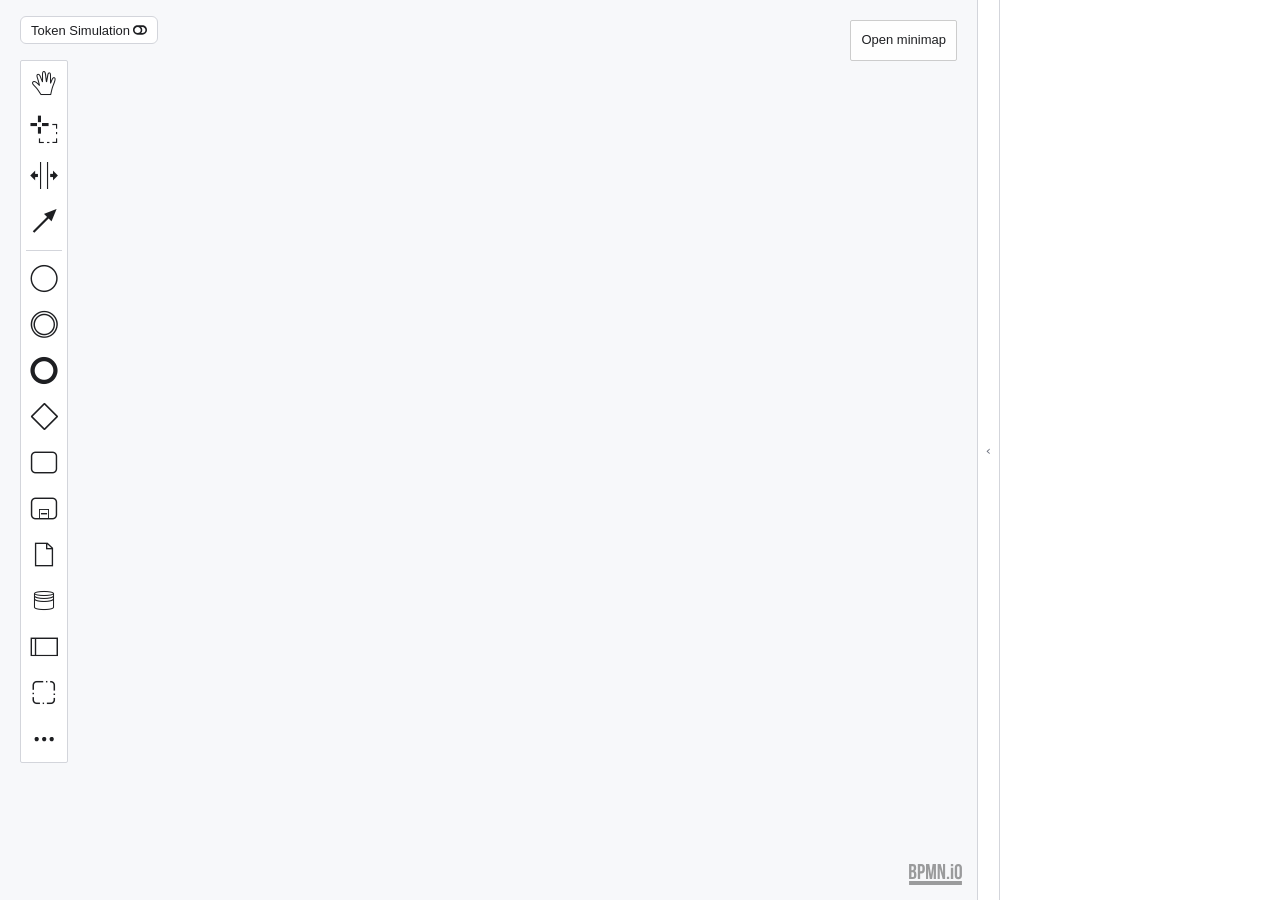
==== src/main/resources/bpmn-editor/index.html @ dcf2093f "fix: diagram Ctrl+C/V/X copy paste cut via editorActions IDEA steals clipboard shortcuts before JCEF" ====
<!DOCTYPE html>
<html lang="en">
<head>
  <meta charset="UTF-8"/>
  <meta name="viewport" content="width=device-width, initial-scale=1"/>
  <title>BPMN</title>
  <link rel="stylesheet" href="assets/camunda-cloud-modeler.css"/>
  <link rel="stylesheet" href="assets/bpmn-js-token-simulation.css"/>
  <style>
    html, body { width: 100%; height: 100%; margin: 0; overflow: hidden; background: var(--bg, #f7f8fa); color: var(--fg, #1e1f22); font: 13px/1.45 "JetBrains Sans", "IBM Plex Sans", "Segoe UI", sans-serif; overscroll-behavior: none; touch-action: none; }
    :root { --bg:#FFFFFF; --canvas:#F7F8FA; --shape-fill:#FFFFFF; --icon:#1E1F22; --flow:#1E1F22; --label:#1E1F22; --panel:#FFFFFF; --fg:#1E1F22; --muted:#6c707e; --border:#d3d5db; --input:#ffffff; --hover:#ebecf0; --accent:#3574F0; --caret:#3574F0; --selection:rgba(84,138,247,.30); --active-line:rgba(0,0,0,.035); --palette:#FFFFFF; --palette-fg:#1E1F22; --palette-border:#D3D5DB; --palette-hover:#EBECF0; --token-sim-on-fill:rgba(16,208,112,.12); --token-sim-on-border:rgba(16,208,112,.55); --token-simulation-green-base-44:#10d070; --token-simulation-grey-darken-30:var(--fg); --token-simulation-grey-lighten-56:var(--hover); --token-simulation-grey-base-40:var(--muted); --token-simulation-silver-darken-94:var(--palette); --token-simulation-silver-base-97:var(--panel); --token-simulation-white:#ffffff; }
    html.dark { --bg:#2B2D30; --canvas:#1E1F22; --shape-fill:#2B2D30; --icon:#DFE1E5; --flow:#DFE1E5; --label:#DFE1E5; --panel:#2B2D30; --fg:#DFE1E5; --muted:#9DA0A8; --border:#393B40; --input:#1E1F22; --hover:#3C3F44; --accent:#3574F0; --caret:#548AF7; --selection:rgba(84,138,247,.30); --active-line:rgba(255,255,255,.04); --palette:#2B2D30; --palette-fg:#DFE1E5; --palette-border:#43454A; --palette-hover:#3C3F44; --token-sim-on-fill:rgba(16,208,112,.12); --token-sim-on-border:rgba(16,208,112,.5); --token-simulation-grey-darken-30:#DFE1E5; --token-simulation-grey-lighten-56:#3C3F44; --token-simulation-grey-base-40:#9DA0A8; --token-simulation-silver-darken-94:#3C3F44; --token-simulation-silver-base-97:#2B2D30; }
    html.hc { --caret:#FFFFFF; --selection:rgba(84,138,247,.30); --active-line:rgba(255,255,255,.06); }
    #app { position: absolute; inset: 0; display: flex; min-height: 0; min-width: 0; background: var(--bg); }
    #canvas { position: relative; flex: 1; min-width: 0; min-height: 0; background: var(--canvas); touch-action: none; overscroll-behavior: none; }
    #canvas .bjs-container, #canvas .djs-container { position: absolute !important; inset: 0; width: auto !important; height: auto !important; background: var(--canvas) !important; background-image: none !important; }
    .djs-grid, .layer-djs-grid, svg.djs-grid, .djs-grid-container { display: none !important; }
    #toggle-props { width: 22px; flex-shrink: 0; border: 0; border-left: 1px solid var(--border); background: var(--panel); color: var(--muted); cursor: pointer; font: 13px/1 "JetBrains Mono", monospace; padding: 0; display: flex; align-items: center; justify-content: center; }
    #toggle-props:hover, #toggle-props:focus-visible { background: var(--palette-hover); color: var(--palette-fg); outline: none; }
    #toggle-props:active { background: var(--hover); color: var(--fg); }
    #properties { width: 280px; flex-shrink: 0; border-left: 1px solid var(--border); background: var(--panel); overflow: hidden; color: var(--fg); }
    #app.props-collapsed #properties { display: none; }
    #properties .bio-properties-panel-container, #properties .bio-properties-panel { height: 100%; background: var(--panel) !important; color: var(--fg) !important; }
    .bio-properties-panel-header, .bio-properties-panel-group, .bio-properties-panel-group-header, .bio-properties-panel-scroll-container { background: var(--panel) !important; color: var(--fg) !important; border-color: var(--border) !important; }
    .bio-properties-panel-input, .bio-properties-panel select, .bio-properties-panel textarea, .bio-properties-panel input { background: var(--input) !important; color: var(--fg) !important; border-color: var(--border) !important; }
    .bio-properties-panel-input:focus,
    .bio-properties-panel-input:focus-within,
    .bio-properties-panel select:focus,
    .bio-properties-panel textarea:focus,
    .bio-properties-panel input:focus {
      border-color: var(--accent) !important;
      border-width: 1px !important;
      outline: none !important;
      box-shadow: none !important;
    }
    .bio-properties-panel input,
    .bio-properties-panel textarea,
    .bio-properties-panel-input,
    .bio-properties-panel select { caret-color: var(--caret) !important; }
    #properties [contenteditable],
    .bio-properties-panel [contenteditable],
    .bio-properties-panel .cm-content,
    .bio-properties-panel .cm-editor [contenteditable],
    .bio-properties-panel-feel-editor-container .cm-content,
    .bio-properties-panel-feelers-editor .cm-content {
      caret-color: var(--caret) !important;
    }
    .bio-properties-panel-feel-editor-container .cm-cursor,
    .bio-properties-panel-feel-editor-container .cm-dropCursor {
      border-left: 2px solid var(--caret) !important;
      border-left-width: 2px !important;
      margin-left: 0 !important;
      opacity: 1 !important;
    }
    .bio-properties-panel-feel-editor-container .cm-cursorLayer { animation: none !important; }
    .bio-properties-panel-feel-editor-container .cm-cursorLayer .cm-cursor { opacity: 1 !important; visibility: visible !important; }
    .bio-properties-panel-feel-editor-container .cm-selectionBackground,
    .bio-properties-panel-feel-editor-container .cm-content ::selection,
    .bio-properties-panel-feel-editor-container .cm-content::-moz-selection { background: var(--selection) !important; }
    .bio-properties-panel-feel-editor-container .cm-focused .cm-selectionBackground,
    .bio-properties-panel-feel-editor-container.cm-focused .cm-selectionBackground,
    .cm-editor.cm-focused .cm-selectionBackground { background: var(--selection) !important; }
    .bio-properties-panel-feel-editor-container .cm-activeLine { background: var(--active-line) !important; }
    html.dark .bio-properties-panel-feel-indicator,
    html.hc .bio-properties-panel-feel-indicator {
      background: var(--input) !important; background-color: var(--input) !important; border-color: var(--border) !important; color: var(--muted) !important;
    }
    html.dark .bio-properties-panel-feel-container:has(.bio-properties-panel-input:focus-within) .bio-properties-panel-feel-indicator,
    html.hc .bio-properties-panel-feel-container:has(.bio-properties-panel-input:focus-within) .bio-properties-panel-feel-indicator { border-color: var(--accent) !important; }
    html.dark .bio-properties-panel-open-feel-popup,
    html.hc .bio-properties-panel-open-feel-popup { color: var(--muted) !important; }
    html.dark .bio-properties-panel-open-feel-popup svg,
    html.dark .bio-properties-panel-open-feel-popup svg path,
    html.hc .bio-properties-panel-open-feel-popup svg,
    html.hc .bio-properties-panel-open-feel-popup svg path { fill: var(--muted) !important; stroke: var(--muted) !important; color: var(--muted) !important; }
    html.dark .bio-properties-panel-feel-editor-container .cm-content,
    html.dark .bio-properties-panel-feel-editor-container .cm-line,
    html.dark .bio-properties-panel-feel-editor-container .cm-content span,
    html.dark .bio-properties-panel-feelers-editor .cm-content,
    html.dark .bio-properties-panel-feelers-editor .cm-content span { color: var(--fg) !important; }
    html.dark .bio-properties-panel-feel-editor-container .cm-content .ͼp,
    html.dark .bio-properties-panel-feelers-editor .cm-content .ͼp { color: #CF8E6D !important; }
    html.dark .bio-properties-panel-feel-editor-container .cm-content .ͼt,
    html.dark .bio-properties-panel-feelers-editor .cm-content .ͼt { color: #6AAB73 !important; }
    html.dark .bio-properties-panel-feel-editor-container .cm-content .ͼv,
    html.dark .bio-properties-panel-feelers-editor .cm-content .ͼv { color: #2AACB8 !important; }
    html.hc .bio-properties-panel-feel-editor-container .cm-content,
    html.hc .bio-properties-panel-feel-editor-container .cm-line,
    html.hc .bio-properties-panel-feel-editor-container .cm-content span,
    html.hc .bio-properties-panel-feelers-editor .cm-content,
    html.hc .bio-properties-panel-feelers-editor .cm-content span { color: #FFFFFF !important; }
    html.hc .bio-properties-panel-feel-editor-container .cm-content .ͼp,
    html.hc .bio-properties-panel-feelers-editor .cm-content .ͼp { color: #FFE66D !important; }
    html.hc .bio-properties-panel-feel-editor-container .cm-content .ͼt,
    html.hc .bio-properties-panel-feelers-editor .cm-content .ͼt { color: #7CFC98 !important; }
    html.hc .bio-properties-panel-feel-editor-container .cm-content .ͼv,
    html.hc .bio-properties-panel-feelers-editor .cm-content .ͼv { color: #7FDBFF !important; }
    .djs-palette { background: var(--palette) !important; border-color: var(--palette-border) !important; color: var(--palette-fg) !important; }
    .djs-palette .entry { color: var(--palette-fg) !important; fill: var(--palette-fg) !important; }
    .djs-palette .entry:hover { background: var(--palette-hover) !important; }
    .djs-palette .separator { border-color: var(--palette-border) !important; }
    .djs-popup, .djs-context-pad .entry { background: var(--palette) !important; color: var(--palette-fg) !important; border-color: var(--palette-border) !important; }
    /* Selection sync: solid #3574F0, 2px — same in Light and Dark */
    .djs-parent {
      --element-selected-outline-stroke-color: #3574F0;
      --element-selected-outline-secondary-stroke-color: #3574F0;
      --bendpoint-fill-color: #3574F0;
    }
    .djs-selection-outline,
    .djs-element.selected .djs-outline,
    .djs-connection.selected .djs-outline,
    .djs-multi-select .djs-element.selected .djs-outline,
    .djs-dragging-active-lasso .djs-element.selected .djs-outline {
      stroke: #3574F0 !important;
      stroke-width: 2px !important;
    }
    html.dark .djs-selection-outline,
    html.dark .djs-element.selected .djs-outline,
    html.dark .djs-connection.selected .djs-outline {
      fill: none !important;
      stroke: #3574F0 !important;
      stroke-width: 2px !important;
    }
    .djs-bendpoint .djs-visual,
    .djs-segment-dragger .djs-visual,
    .djs-bendpoint:hover .djs-visual,
    .djs-bendpoint.floating .djs-visual {
      fill: #3574F0 !important;
    }
    html.dark .djs-context-pad.open { display: block; width: auto !important; max-width: 132px; padding: 6px; background: #2B2D30; border: 1px solid #6A7380; border-radius: 8px; box-shadow: 0 10px 28px rgba(0,0,0,.5), 0 0 0 1px rgba(126,176,255,.35); }
    html.dark .djs-context-pad .entry { width: 28px !important; height: 28px !important; font-size: 18px !important; line-height: 28px !important; margin: 2px !important; border-radius: 6px !important; background: #3C3F44 !important; color: #F2F4F7 !important; box-shadow: none !important; }
    html.dark .djs-context-pad .entry:hover { background: #548AF7 !important; color: #fff !important; }
    html.dark .djs-popup { box-shadow: 0 16px 40px rgba(0,0,0,.55), 0 0 0 1px rgba(126,176,255,.45) !important; border: 1px solid #7EB0FF !important; border-radius: 8px !important; }
    html.dark .djs-popup .entry.selected, html.dark .djs-popup .entry:hover { background: #2E436E !important; }
    html.dark .djs-popup .entry.selected { box-shadow: inset 3px 0 0 #7EB0FF; }
    .djs-connection .djs-visual > path { stroke: var(--icon) !important; }
    marker path, marker polygon { fill: var(--icon) !important; stroke: var(--icon) !important; }
    .djs-element[data-element-id$="_label"] text,
    .djs-element[data-element-id$="_label"] .djs-label,
    .djs-label, .djs-label text { fill: var(--label) !important; stroke: none !important; font-family: Arial, Helvetica, sans-serif !important; font-weight: 400 !important; }
    .djs-shape:not([data-element-id$="_label"]) .djs-visual > :first-child { fill: var(--shape-fill) !important; stroke: var(--icon) !important; }
    .djs-element[data-element-id$="_label"] .djs-visual > :not(text) { fill: none !important; stroke: none !important; }
    .bjs-container .djs-palette { top: 60px !important; }
    .bts-toggle-mode { display: inline-flex !important; align-items: center; position: absolute !important; top: 16px !important; left: 20px !important; z-index: 1000 !important; box-sizing: border-box; min-height: 28px; height: 28px; background: var(--palette) !important; color: var(--palette-fg) !important; border: 1px solid var(--palette-border) !important; border-radius: 6px; padding: 4px 10px !important; font-size: 13px !important; line-height: 1; cursor: pointer; user-select: none; box-shadow: none !important; }
    .bts-toggle-mode .bts-toggle { margin-left: .25em; display: inline-flex; }
    .bjs-container.simulation .bts-toggle-mode { background: var(--token-sim-on-fill) !important; color: var(--fg) !important; border: 1px solid var(--token-sim-on-border) !important; }
    .bts-toggle-mode:hover,
    .bjs-container.simulation .bts-toggle-mode:hover { background: var(--hover) !important; color: var(--fg) !important; border-color: var(--border) !important; }
    .bjs-container.simulation .bts-toggle-mode:hover { border-color: var(--token-sim-on-border) !important; }
    .djs-overlay-bts-context-menu .bts-context-pad,
    .djs-overlay-bts-context-menu .bts-context-pad:not(.disabled),
    .bts-context-pad,
    .bts-context-pad:not(.disabled) { display: flex !important; align-items: center !important; justify-content: center !important; width: 17px !important; height: 17px !important; min-width: 17px !important; min-height: 17px !important; box-sizing: border-box !important; background: #EBECF0 !important; background-color: #EBECF0 !important; color: #818594 !important; border: none !important; border-radius: 3px !important; opacity: 1 !important; font-size: 10px !important; box-shadow: none !important; padding: 0 !important; margin: 0 !important; }
    html.dark .djs-overlay-bts-context-menu .bts-context-pad,
    html.dark .djs-overlay-bts-context-menu .bts-context-pad:not(.disabled),
    html.dark .bts-context-pad,
    html.dark .bts-context-pad:not(.disabled) { background: #3C3F41 !important; background-color: #3C3F41 !important; color: #6C707E !important; border: none !important; }
    .bts-context-pad[title="Trigger Event"],
    .djs-overlay-bts-context-menu .bts-context-pad[title="Trigger Event"] { transform: none !important; }
    .bts-context-pad[title="Set Sequence Flow"],
    .djs-overlay-bts-context-menu .bts-context-pad[title="Set Sequence Flow"] { transform: translate(26px, 0) !important; }
    .bts-context-pad[title="Add pause point"],
    .bts-context-pad[title="Remove pause point"],
    .djs-overlay-bts-context-menu .bts-context-pad[title="Add pause point"],
    .djs-overlay-bts-context-menu .bts-context-pad[title="Remove pause point"] { transform: translate(-26px, 0) !important; }
    .djs-overlay-bts-context-menu .bts-context-pad *,
    .djs-overlay-bts-context-menu .bts-context-pad svg,
    .djs-overlay-bts-context-menu .bts-context-pad .bts-icon,
    .bts-context-pad *,
    .bts-context-pad svg,
    .bts-context-pad .bts-icon { background: transparent !important; background-color: transparent !important; box-shadow: none !important; }
    .djs-overlay-bts-context-menu .bts-context-pad .bts-icon,
    .bts-context-pad .bts-icon { width: 11px !important; height: 11px !important; }
    .djs-overlay-bts-context-menu .bts-context-pad svg,
    .bts-context-pad svg { width: 11px !important; height: 11px !important; }
    .djs-overlays:not(.hover) .bts-context-pad:not(:hover):not(:focus).show-hover,
    .djs-overlays:not(.hover) .djs-overlay-bts-context-menu .bts-context-pad:not(:hover):not(:focus).show-hover { opacity: 0 !important; pointer-events: none !important; }
    .djs-overlays.hover .bts-context-pad,
    .djs-overlays.hover .bts-context-pad:not(.disabled) { opacity: 1 !important; }
    .bts-context-pad.active,
    .bts-context-pad:not(.disabled).active,
    .djs-overlay-bts-context-menu .bts-context-pad.active { background: #D3D5DB !important; background-color: #D3D5DB !important; color: #1E1F22 !important; opacity: 1 !important; border: none !important; box-shadow: none !important; }
    html.dark .bts-context-pad.active,
    html.dark .bts-context-pad:not(.disabled).active,
    html.dark .djs-overlay-bts-context-menu .bts-context-pad.active { background: #5A5D61 !important; background-color: #5A5D61 !important; color: #DFE1E5 !important; border: none !important; }
    .bts-context-pad:not(.disabled):hover,
    .bts-context-pad:not(.disabled):focus-visible,
    .bts-context-pad:hover,
    .bts-context-pad:focus-visible,
    .djs-overlay-bts-context-menu .bts-context-pad:not(.disabled):hover,
    .djs-overlay-bts-context-menu .bts-context-pad:not(.disabled):focus-visible { opacity: 1 !important; background: #DFE1E5 !important; background-color: #DFE1E5 !important; color: #1E1F22 !important; border: none !important; }
    html.dark .bts-context-pad:not(.disabled):hover,
    html.dark .bts-context-pad:not(.disabled):focus-visible,
    html.dark .bts-context-pad:hover,
    html.dark .bts-context-pad:focus-visible,
    html.dark .djs-overlay-bts-context-menu .bts-context-pad:not(.disabled):hover,
    html.dark .djs-overlay-bts-context-menu .bts-context-pad:not(.disabled):focus-visible { background: #4E5154 !important; background-color: #4E5154 !important; color: #DFE1E5 !important; border: none !important; }
    .bts-context-pad:not(.disabled):active,
    .djs-overlay-bts-context-menu .bts-context-pad:not(.disabled):active { background: #D3D5DB !important; background-color: #D3D5DB !important; color: #1E1F22 !important; opacity: 1 !important; border: none !important; box-shadow: none !important; }
    html.dark .bts-context-pad:not(.disabled):active,
    html.dark .djs-overlay-bts-context-menu .bts-context-pad:not(.disabled):active { background: #5A5D61 !important; background-color: #5A5D61 !important; color: #DFE1E5 !important; border: none !important; }
    .bts-context-pad.disabled,
    .djs-overlay-bts-context-menu .bts-context-pad.disabled { background: #EBECF0 !important; background-color: #EBECF0 !important; color: #818594 !important; opacity: .35 !important; border: none !important; }
    html.dark .bts-context-pad.disabled,
    html.dark .djs-overlay-bts-context-menu .bts-context-pad.disabled { background: #3C3F41 !important; background-color: #3C3F41 !important; color: #6C707E !important; }
    .bts-palette .bts-entry { display: flex !important; align-items: center !important; justify-content: center !important; width: 26px !important; height: 26px !important; box-sizing: border-box; background: var(--palette) !important; background-color: var(--palette) !important; color: var(--muted) !important; border: 1px solid var(--border) !important; border-radius: 6px !important; opacity: 1 !important; font-size: 14px !important; box-shadow: none !important; padding: 0 !important; margin-bottom: 6px; }
    .bts-palette .bts-entry:not(.disabled):hover,
    .bts-palette .bts-entry:hover { background: var(--hover) !important; background-color: var(--hover) !important; color: var(--fg) !important; border-color: var(--border) !important; }
    .bts-palette .bts-entry.active,
    .bts-palette .bts-entry.bts-play-pause.active,
    .bts-play-pause.active,
    .bjs-container.paused .bts-play-pause.active,
    .bjs-container.simulation .bts-palette .bts-entry.active { background: var(--token-sim-on-fill) !important; background-color: var(--token-sim-on-fill) !important; color: var(--fg) !important; border: 1px solid var(--token-sim-on-border) !important; box-shadow: none !important; }
    .bts-element-notification.success,
    .bts-notifications .bts-notification.success { background: var(--token-sim-on-fill) !important; background-color: var(--token-sim-on-fill) !important; color: var(--fg) !important; border: 1px solid var(--token-sim-on-border) !important; }
    .bts-scopes .bts-scope.active,
    .bts-token-count { background: var(--palette) !important; color: var(--fg) !important; border: 1px solid var(--border) !important; }
    .bts-token-count.waiting,
    .bts-token-count:not(.inactive) { border-color: var(--token-sim-on-border) !important; }
    .bts-palette .bts-entry.disabled { color: var(--muted) !important; opacity: .45 !important; }
    .bts-scopes { top: 18px !important; height: 28px; align-items: center; }
    .bts-scopes .bts-scope { width: 24px !important; height: 24px !important; line-height: 22px !important; font-size: 12px !important; background: var(--palette) !important; color: var(--fg) !important; border: 1px solid var(--border) !important; border-radius: 50% !important; }
    .bts-scopes .bts-scope:hover,
    .bts-scopes .bts-scope.inactive:hover { background: var(--hover) !important; opacity: 1 !important; }
    .bts-scopes .bts-scope.focussed { box-shadow: 0 0 0 1px var(--token-sim-on-border) !important; border-color: var(--token-sim-on-border) !important; }
    .bts-set-animation-speed { bottom: 16px !important; height: 30px; box-sizing: border-box; background: var(--panel) !important; background-color: var(--panel) !important; color: var(--fg) !important; border: 1px solid var(--border) !important; border-radius: 6px !important; padding: 2px 4px 2px 8px !important; font-size: 12px !important; box-shadow: none !important; overflow: hidden; }
    .bts-set-animation-speed .bts-animation-speed-buttons { margin-left: 4px !important; gap: 2px; align-items: center; }
    .bts-set-animation-speed .bts-animation-speed-button { width: 26px !important; height: 24px !important; padding: 0 !important; box-sizing: border-box; display: inline-flex !important; align-items: center; justify-content: center; background: transparent !important; background-color: transparent !important; color: var(--muted) !important; border: 1px solid transparent !important; border-radius: 4px !important; cursor: pointer; }
    .bts-set-animation-speed .bts-animation-speed-button:hover { background: var(--hover) !important; background-color: var(--hover) !important; color: var(--fg) !important; border-color: var(--border) !important; }
    .bts-set-animation-speed .bts-animation-speed-button.active { background: var(--token-sim-on-fill) !important; background-color: var(--token-sim-on-fill) !important; color: var(--fg) !important; border: 1px solid var(--token-sim-on-border) !important; }
    .bts-log { background: var(--panel) !important; color: var(--fg) !important; border: 1px solid var(--border); border-radius: 6px; }
    .bts-log .bts-header { background: var(--palette) !important; color: var(--fg) !important; border-bottom: 1px solid var(--border); height: 28px !important; }
    .bts-log .bts-close { color: var(--muted) !important; }
    .bts-log .bts-close:hover { color: var(--fg) !important; background: var(--hover) !important; }
    .bts-log .bts-entry { background: var(--input, var(--panel)) !important; color: var(--fg) !important; border: 1px solid var(--border); border-radius: 4px; }
    .bts-log .bts-entry.success { background: var(--token-sim-on-fill) !important; color: var(--fg) !important; border-color: var(--token-sim-on-border) !important; }
    .bts-token-count { background: var(--palette) !important; color: var(--fg) !important; }
    .bts-icon, .bts-toggle-mode .bts-icon, .bts-palette .bts-icon { display: inline-flex !important; align-items: center; justify-content: center; width: 14px; height: 14px; color: inherit !important; }
    .bts-icon svg, .bts-toggle-mode svg, .bts-palette svg,
    .bts-set-animation-speed svg { display: block !important; width: 14px !important; height: 14px !important; overflow: visible; }
    .djs-overlay-bts-context-menu .bts-context-pad .bts-icon,
    .bts-context-pad .bts-icon { display: inline-flex !important; align-items: center; justify-content: center; width: 11px !important; height: 11px !important; color: inherit !important; background: transparent !important; background-color: transparent !important; }
    .djs-overlay-bts-context-menu .bts-context-pad svg,
    .bts-context-pad svg { display: block !important; width: 11px !important; height: 11px !important; overflow: visible; background: transparent !important; background-color: transparent !important; }
    .bts-icon svg path, .bts-icon svg rect,
    .bts-toggle-mode svg path, .bts-context-pad svg path, .bts-palette svg path,
    .bts-set-animation-speed svg path { fill: currentColor !important; stroke: none !important; }
    .bts-palette { position: absolute; top: 60px; left: 20px; z-index: 1000; }
    .bts-palette.hidden,
    .bjs-container:not(.simulation) .bts-palette,
    #app:not(.simulating) .bts-palette { display: none !important; }
    .bjs-container.simulation .djs-palette,
    .djs-palette.hidden,
    #app.simulating .djs-palette { display: none !important; }
    .bjs-container.simulation .djs-overlay:not(.djs-overlay-bts-context-menu, .djs-overlay-bts-element-notification, .djs-overlay-bts-token-count, .djs-overlay-drilldown) { display: none !important; }
    .bjs-powered-by { opacity: .5; }
    html.dark .djs-minimap { background: #3C3F44 !important; color: #DFE1E5 !important; border: 1px solid #4A4E55 !important; }
    html.dark .djs-parent { --canvas-fill-color: #1E1F22; --popup-background-color: #2B2D30; --popup-border-color: #43454A; --popup-shadow-color: rgba(0,0,0,.45); --popup-disabled-color: #6F737A; --popup-description-color: #9DA0A8; --popup-no-results-color: #9DA0A8; --popup-entry-title-color: #9DA0A8; --popup-entry-hover-color: #3C3F44; --popup-search-border-color: #43454A; --popup-search-focus-background-color: #1E1F22; --popup-tab-color: #9DA0A8; --popup-tab-hover-color: #DFE1E5; --popup-tab-active-color: #DFE1E5; --shape-drop-allowed-fill-color: #3A3F48; --shape-connect-allowed-fill-color: #3A3F48; --shape-drop-not-allowed-fill-color: #4A3535; --context-pad-entry-background-color: #2B2D30; --context-pad-entry-hover-background-color: #3C3F44; }
    html.dark .djs-popup, html.dark .djs-popup-parent, html.dark .djs-popup-body { background: #2B2D30 !important; color: #DFE1E5 !important; border-color: #43454A !important; }
    html.dark .djs-popup .entry, html.dark .djs-popup-title, html.dark .djs-popup-label { color: #DFE1E5 !important; }
    html.dark .djs-popup-search input { background: #1E1F22 !important; color: #DFE1E5 !important; border-color: #43454A !important; }
    html.dark .djs-popup-entry-docs { background: #3C3F44 !important; color: #DFE1E5 !important; border-color: #43454A !important; }
    html.dark .djs-container svg.new-parent { background: #3A3F48 !important; }
    html.dark .djs-container svg.drop-not-ok { background: #4A3535 !important; }
    #app.simulating #properties, #app.simulating #toggle-props { display: none; }
    .bpmn-lint-mark {
      display: block;
      width: 6px;
      height: 6px;
      border-radius: 50%;
      box-shadow: 0 0 0 1px rgba(0,0,0,.28);
      cursor: pointer;
      pointer-events: auto;
    }
    .bpmn-lint-error { background: #E5484D; }
    .bpmn-lint-warning { background: #EF9F27; }
  </style>
</head>
<body>
  <div id="app">
    <div id="canvas"></div>
    <button type="button" id="toggle-props" title="Hide properties" aria-expanded="true">‹</button>
    <aside id="properties"></aside>
  </div>
  <script src="camunda-cloud-modeler.production.min.js"></script>
  <script>
    const TASK = new Set(["task","userTask","serviceTask","sendTask","receiveTask","scriptTask","businessRuleTask","manualTask","callActivity"]);
    const NODES = new Set(["task","userTask","serviceTask","sendTask","receiveTask","scriptTask","businessRuleTask","manualTask","callActivity","startEvent","endEvent","intermediateThrowEvent","intermediateCatchEvent","boundaryEvent","exclusiveGateway","parallelGateway","inclusiveGateway","eventBasedGateway","complexGateway","subProcess"]);
    function locals(root, name) { return [...root.getElementsByTagName("*")].filter(function (n) { return n.localName === name; }); }
    function attr(el, name) { return el.getAttribute(name) || ""; }
    function child(el, name) { return [...el.children].find(function (c) { return c.localName === name; }); }
    function isBpmn(el) { return !el.namespaceURI || el.namespaceURI === "http://www.omg.org/spec/BPMN/20100524/MODEL"; }
    function zeebe(el, name) { var ext = child(el, "extensionElements"); if (!ext) return null; return [...ext.children].find(function (c) { return c.localName === name; }) || null; }
    function escAttr(s) { return String(s).replace(/[&<>"']/g, function (c) { if (c === "&") return "&" + "amp;"; if (c === "<") return "&" + "lt;"; if (c === ">") return "&" + "gt;"; if (c === '"') return "&" + "quot;"; return "&" + "#39;"; }); }
    function lintBpmnXml(xml) {
      var issues = [];
      var trimmed = (xml || "").trim();
      if (!trimmed) return [{ id: "empty", level: "error", rule: "xml", message: "Diagram is empty." }];
      var doc = new DOMParser().parseFromString(trimmed, "application/xml");
      if (doc.querySelector("parsererror")) return [{ id: "xml-parse", level: "error", rule: "xml", message: "BPMN XML is not well-formed." }];
      var definitions = locals(doc, "definitions")[0];
      if (!definitions) return [{ id: "no-definitions", level: "error", rule: "schema", message: "Missing bpmn:definitions root." }];
      var processes = locals(definitions, "process");
      if (!processes.length) return [{ id: "no-process", level: "error", rule: "schema", message: "No bpmn:process in this diagram." }];
      var ids = new Map();
      for (var el of definitions.querySelectorAll("*")) { var id = attr(el, "id"); if (!id) continue; ids.set(id, (ids.get(id) || 0) + 1); }
      for (var entry of ids) { if (entry[1] > 1) issues.push({ id: "dup-" + entry[0], elementId: entry[0], level: "error", rule: "duplicate-id", message: "Duplicate id " + entry[0] + "." }); }
      processes.forEach(function (process) {
        var pid = attr(process, "id") || "process";
        if (!locals(process, "startEvent").length) issues.push({ id: "no-start-" + pid, elementId: pid, level: "error", rule: "start-event", message: "Process has no start event." });
        if (!locals(process, "endEvent").length) issues.push({ id: "no-end-" + pid, elementId: pid, level: "error", rule: "end-event", message: "Process has no end event." });
        for (var task of [...process.querySelectorAll("*")].filter(function (n) { return TASK.has(n.localName) && isBpmn(n); })) { var tid = attr(task, "id"); if (!attr(task, "name").trim()) issues.push({ id: "unnamed-" + tid, elementId: tid, level: "warning", rule: "task-name", message: task.localName + " should have a name." }); }
        var defaults = new Set([...process.querySelectorAll("*")].map(function (n) { return attr(n, "default"); }).filter(Boolean));
        for (var gw of locals(process, "exclusiveGateway")) {
          var gid = attr(gw, "id");
          var outgoing = locals(gw, "outgoing").map(function (n) { return (n.textContent || "").trim(); });
          if (outgoing.length < 2) issues.push({ id: "xor-out-" + gid, elementId: gid, level: "warning", rule: "gateway", message: "Exclusive gateway should have at least two outgoing flows." });
          for (var flowId of outgoing) {
            var flow = locals(process, "sequenceFlow").find(function (f) { return attr(f, "id") === flowId; });
            if (!flow) continue;
            var named = attr(flow, "name").trim();
            var condEl = locals(flow, "conditionExpression")[0];
            var condition = condEl && (condEl.textContent || "").trim();
            if (!named && !condition && !defaults.has(flowId)) issues.push({ id: "xor-cond-" + flowId, elementId: flowId, level: "warning", rule: "flow-condition", message: "Outgoing flow from exclusive gateway needs a name, condition, or default." });
          }
        }
        for (var sf of locals(process, "sequenceFlow")) { var fid = attr(sf, "id"); if (!attr(sf, "sourceRef") || !attr(sf, "targetRef")) issues.push({ id: "flow-ends-" + fid, elementId: fid, level: "error", rule: "sequence-flow", message: "Sequence flow is missing source or target." }); }
        for (var node of [...process.querySelectorAll("*")].filter(function (n) { return NODES.has(n.localName) && isBpmn(n); })) {
          if (node.localName === "boundaryEvent") continue;
          var nid = attr(node, "id");
          var incoming = 0, outgoingN = 0;
          for (var sf2 of locals(process, "sequenceFlow")) { if (attr(sf2, "sourceRef") === nid) outgoingN++; if (attr(sf2, "targetRef") === nid) incoming++; }
          if (node.localName === "startEvent") { if (!outgoingN) issues.push({ id: "start-out-" + nid, elementId: nid, level: "error", rule: "disconnected", message: "Start event has no outgoing flow." }); continue; }
          if (node.localName === "endEvent") { if (!incoming) issues.push({ id: "end-in-" + nid, elementId: nid, level: "error", rule: "disconnected", message: "End event has no incoming flow." }); continue; }
          if (!incoming && !outgoingN) issues.push({ id: "orphan-" + nid, elementId: nid, level: "warning", rule: "disconnected", message: node.localName + " is not connected." });
          else if (!incoming) issues.push({ id: "no-in-" + nid, elementId: nid, level: "warning", rule: "disconnected", message: node.localName + " has no incoming flow." });
          var job = zeebe(node, "taskDefinition") ? attr(zeebe(node, "taskDefinition"), "type") : "";
          if ((node.localName === "serviceTask" || node.localName === "sendTask") && !job) { issues.push({ id: "job-" + nid, elementId: nid, level: "error", rule: "camunda8-job-type", message: node.localName + " needs a Zeebe job type." }); }
        }
      });
      return issues;
    }
    var modeler = new BpmnModeler({ container: "#canvas", propertiesPanel: { parent: "#properties" }, bpmnRenderer: {"defaultFillColor":"#FFFFFF","defaultStrokeColor":"#1E1F22","defaultLabelColor":"#1E1F22"} });
    window.modeler = modeler;
    try { var grid = modeler.get("grid"); if (grid && grid.setVisible) grid.setVisible(false); } catch (e) {}
    try { modeler.get("toggleMode"); } catch (err) { console.error("token simulation module missing", err); }
    window.setTimeout(function () {
      if (document.querySelector(".bts-toggle-mode")) return;
      var fallback = document.createElement("button");
      fallback.type = "button"; fallback.className = "bts-toggle-mode"; fallback.textContent = "Token Simulation";
      fallback.addEventListener("click", function () { try { modeler.get("toggleMode").toggleMode(); } catch (e) {} });
      document.getElementById("canvas").appendChild(fallback);
    }, 0);
    var applying = false;
    var simulating = false;
    var lastAppliedXml = null;
    modeler.on("tokenSimulation.toggleMode", function (e) { simulating = !!(e && e.active); document.getElementById("app").classList.toggle("simulating", simulating); });
    var pendingSelect = null;
    var suppressSelectionNotify = false;
    function selectElement(id, opts) {
      if (!id) return false;
      opts = opts || {};
      // Diagram not imported yet — queue until __loadXml finishes.
      if (lastAppliedXml == null) {
        pendingSelect = { id: id, fallback: !!opts.fallback };
        return false;
      }
      try {
        var registry = modeler.get("elementRegistry");
        var el = registry.get(id);
        if (!el) {
          if (opts.fallback && window.__onElementMissing) window.__onElementMissing(id);
          return false;
        }
        // Programmatic select (XML caret / Problems) — do not bounce to XML again.
        suppressSelectionNotify = true;
        modeler.get("selection").select(el);
        try { modeler.get("canvas").scrollToElement(el); } catch (e1) {}
        return true;
      } catch (e) {
        if (opts.fallback && window.__onElementMissing) window.__onElementMissing(id);
        return false;
      }
    }
    window.__selectElement = selectElement;
    function primarySelectionId(selection) {
      var sel = selection || [];
      for (var i = 0; i < sel.length; i++) {
        var el = sel[i];
        if (!el || !el.id) continue;
        if (String(el.id).indexOf("_label") !== -1) continue;
        return el.id;
      }
      return "";
    }
    try {
      modeler.on("selection.changed", function (e) {
        if (suppressSelectionNotify) {
          suppressSelectionNotify = false;
          return;
        }
        if (applying) return;
        var id = primarySelectionId(e && e.newSelection);
        if (window.__onSelectionChanged) window.__onSelectionChanged(id);
      });
    } catch (eSel) {}
    /** Process / root ids have no corner glyph — pin badge to first shape child so ERROR shows red. */
    function badgeTargetId(elementId) {
      try {
        var registry = modeler.get("elementRegistry");
        var canvas = modeler.get("canvas");
        var el = registry.get(elementId);
        if (!el) return null;
        var root = canvas.getRootElement();
        var bo = el.businessObject;
        var isProcessLike = el === root || (bo && (bo.$type === "bpmn:Process" || bo.$type === "bpmn:Collaboration" || bo.$type === "bpmn:Participant"));
        if (!isProcessLike) return elementId;
        var kids = el.children || [];
        for (var i = 0; i < kids.length; i++) {
          if (kids[i].waypoints) continue;
          if (typeof kids[i].width === "number") return kids[i].id;
        }
        for (var j = 0; j < kids.length; j++) {
          if (kids[j] && kids[j].id) return kids[j].id;
        }
        return null;
      } catch (e) {
        return elementId;
      }
    }
    function paintLint(issues) {
      var overlays = modeler.get("overlays");
      overlays.remove({ type: "lint" });
      var byId = {};
      (issues || []).forEach(function (issue) {
        if (!issue || !issue.elementId) return;
        var target = badgeTargetId(issue.elementId);
        if (!target) return;
        var prev = byId[target];
        if (!prev || (issue.level === "error" && prev.level !== "error")) {
          byId[target] = { level: issue.level, message: issue.message, elementId: target };
        }
      });
      Object.keys(byId).forEach(function (id) {
        var issue = byId[id];
        try {
          var html = '<span class="bpmn-lint-mark bpmn-lint-' + issue.level + '" title="' + escAttr(issue.message) +
            '" role="button" tabindex="0" onclick="window.__selectElement && window.__selectElement(\'' + id.replace(/'/g, "\\'") +
            '\');event.stopPropagation();"></span>';
          overlays.add(id, "lint", { position: { top: -3, right: -3 }, html: html });
        } catch (e) {}
      });
    }
    var persistTimer = null;
    // Only write XML back after a real user edit. Import / post-import repair
    // must not autosave a cleaned model over fixtures (dangling refs, edge DI).
    var userDirty = false;
    var loadGen = 0;
    function clearPersistTimer() {
      if (persistTimer) { window.clearTimeout(persistTimer); persistTimer = null; }
    }
    function clearCommandStackQuiet() {
      try { modeler.get("commandStack").clear(); } catch (e) {}
    }
    async function flushPersist() {
      if (applying || simulating || !userDirty) return;
      try { var result = await modeler.saveXML({ format: true }); lastAppliedXml = result.xml; userDirty = false; paintLint(lintBpmnXml(result.xml)); if (window.__onXmlChange) window.__onXmlChange(result.xml); } catch (err) {}
    }
    function persist() {
      if (applying || simulating || !userDirty) return;
      clearPersistTimer();
      persistTimer = window.setTimeout(flushPersist, 180);
    }
    function isFeelEditableTarget(el) {
      var node = el;
      while (node && node !== document) {
        if (node.classList && (
          node.classList.contains("cm-editor") ||
          node.classList.contains("cm-content") ||
          node.classList.contains("bio-properties-panel-feel-popup") ||
          node.classList.contains("bio-properties-panel-feel-editor-container") ||
          node.classList.contains("bio-properties-panel-feelers-editor") ||
          node.classList.contains("bio-properties-panel-feelers-editor-container")
        )) return true;
        node = node.parentElement;
      }
      return false;
    }
    function isFeelPopupOpen() {
      return !!document.querySelector(".bio-properties-panel-feel-popup");
    }
    // Inline FEEL onBlur → debounce.flush → setValue. Pop-out CM has no onBlur flush;
    // the Feel entry debounce still lives on the inline editor, so focus+blur it.
    function flushFeelDebounceViaInlineBlur() {
      try {
        var inline = document.querySelector(
          ".bio-properties-panel-feel-entry .bio-properties-panel-feel-editor-container .cm-content"
        );
        if (!inline) {
          inline = document.querySelector(".bio-properties-panel-feel-entry .cm-content");
        }
        if (!inline) return;
        inline.focus();
        inline.blur();
      } catch (e) {}
    }
    // FEEL/CodeMirror onInput is debounced in the properties panel. Blur runs its
    // onBlur → debounce.flush → setValue → commandStack so the model matches the UI.
    function flushFeelEditorDebounce() {
      var restore = null;
      try {
        var active = document.activeElement;
        var inPopup = !!(active && active.closest && active.closest(".bio-properties-panel-feel-popup"));
        if (active && isFeelEditableTarget(active)) {
          active.blur();
          restore = active;
        }
        // Pop-out: active blur is a no-op for the Feel entry debounce — flush via inline.
        if (inPopup || isFeelPopupOpen()) {
          flushFeelDebounceViaInlineBlur();
        }
      } catch (e) {}
      return restore;
    }
    // After CM history undo/redo: flush panel debounce into the model, then persist now.
    function persistFeelHistoryNow() {
      var restore = flushFeelEditorDebounce();
      userDirty = true;
      clearPersistTimer();
      flushPersist();
      if (restore) {
        try { restore.focus(); } catch (e) {}
      }
    }
    function scheduleFeelHistoryPersist() {
      window.setTimeout(persistFeelHistoryNow, 0);
    }
    // Immediate flush (tab leave / deactivate) — skip debounce so XML tab sees canvas edits.
    // Also flush pending FEEL debounce first so disk cannot lag the condition field UI.
    window.__flushPersistNow = function () {
      flushFeelEditorDebounce();
      if (applying || simulating || !userDirty) return;
      clearPersistTimer();
      flushPersist();
    };
    // Camunda Cloud sequence-flow setValue replaces FormalExpression with {body} only,
    // dropping language="feel". Stamp it back in preExecute so undo/redo XML stays valid.
    try {
      modeler.get("eventBus").on("commandStack.element.updateProperties.preExecute", function (e) {
        var ctx = e && e.context;
        var props = ctx && ctx.properties;
        var expr = props && props.conditionExpression;
        if (!expr) return;
        try {
          if (typeof expr.get === "function") {
            if (expr.get("language")) return;
            if (expr.get("body") == null || expr.get("body") === "") return;
            expr.set("language", "feel");
          } else if (!expr.language) {
            if (expr.body == null || expr.body === "") return;
            expr.language = "feel";
          }
        } catch (err) {}
      });
    } catch (e) {}
    // Closing the FEEL pop-out must flush the same debounce (text popup already does).
    try {
      modeler.get("eventBus").on("propertiesPanelPopup.close", function () {
        flushFeelDebounceViaInlineBlur();
      });
    } catch (e) {}
    modeler.on("commandStack.changed", function () {
      if (applying || simulating) return;
      try {
        var stack = modeler.get("commandStack");
        // Gate empty stacks so import/clear does not autosave. Undo-to-empty is
        // handled in diagramUndo (explicit persist) because canUndo is then false.
        if (!stack || !stack.canUndo || !stack.canUndo()) return;
      } catch (e) { return; }
      userDirty = true;
      persist();
    });
    function isEditableTarget(el) {
      var node = el;
      while (node && node !== document) {
        if (node.isContentEditable) return true;
        var tag = (node.tagName || "").toLowerCase();
        if (tag === "input" || tag === "textarea" || tag === "select") return true;
        if (node.classList && (
          node.classList.contains("cm-editor") ||
          node.classList.contains("cm-content") ||
          node.classList.contains("bio-properties-panel-input") ||
          node.classList.contains("bio-properties-panel-feel-popup") ||
          node.classList.contains("bio-properties-panel-feel-editor-container") ||
          node.classList.contains("bio-properties-panel-feelers-editor")
        )) return true;
        node = node.parentElement;
      }
      return false;
    }
    function markDirtyAndPersist() {
      userDirty = true;
      persist();
    }
    // Persist after undo/redo even when the stack is empty afterward — otherwise
    // XML on disk keeps the undone edit and the next __loadXml restores it.
    function diagramUndo() {
      try {
        var stack = modeler.get("commandStack");
        if (!stack || !stack.canUndo || !stack.canUndo()) return;
        stack.undo();
        markDirtyAndPersist();
      } catch (e) {}
    }
    function diagramRedo() {
      try {
        var stack = modeler.get("commandStack");
        if (!stack || !stack.canRedo || !stack.canRedo()) return;
        stack.redo();
        markDirtyAndPersist();
      } catch (e) {}
    }
    window.__diagramUndo = diagramUndo;
    window.__diagramRedo = diagramRedo;
    function diagramEditorAction(name) {
      try {
        var actions = modeler.get("editorActions");
        if (!actions || typeof actions.trigger !== "function") return;
        actions.trigger(name);
      } catch (e) {}
    }
    function diagramCopy() { diagramEditorAction("copy"); }
    // Paste enters create-mode until click; cut/place fire commandStack.changed → persist.
    function diagramPaste() { diagramEditorAction("paste"); }
    function diagramCut() { diagramEditorAction("cut"); }
    window.__diagramCopy = diagramCopy;
    window.__diagramPaste = diagramPaste;
    window.__diagramCut = diagramCut;
    window.__handleDiagramUndoKey = function (redo) { if (isEditableTarget(document.activeElement)) return false; if (redo) diagramRedo(); else diagramUndo(); return true; };
    window.addEventListener("keydown", function (e) {
      var mod = e.ctrlKey || e.metaKey;
      if (!mod || e.altKey) return;
      var key = (e.key || "").toLowerCase();
      var isZ = key === "z" || e.code === "KeyZ";
      var isY = key === "y" || e.code === "KeyY";
      var isC = key === "c" || e.code === "KeyC";
      var isV = key === "v" || e.code === "KeyV";
      var isX = key === "x" || e.code === "KeyX";
      if (!isZ && !isY && !isC && !isV && !isX) return;
      // FEEL/CM keep native text undo/copy/paste/cut.
      // After CM history applies, flush debounced setValue + persist so disk matches UI.
      if (isEditableTarget(e.target)) {
        if ((isZ || isY) && isFeelEditableTarget(e.target)) scheduleFeelHistoryPersist();
        return;
      }
      e.preventDefault(); e.stopPropagation();
      if (isC) { diagramCopy(); return; }
      if (isV) { diagramPaste(); return; }
      if (isX) { diagramCut(); return; }
      var redo = isY || (isZ && e.shiftKey);
      if (redo) diagramRedo(); else diagramUndo();
    }, true);
    function fit() { try { modeler.get("canvas").zoom("fit-viewport", "auto"); } catch (e) {} }
    window.__fit = fit;
    window.__applyTheme = function (t) {
      var root = document.documentElement; var dark = !!t.dark;
      root.classList.toggle("dark", dark); root.classList.toggle("hc", !!t.hc); root.classList.remove("dark-diagram");
      ["bg","panel","fg","muted","border","input","hover","accent"].forEach(function (k) { if (t[k]) root.style.setProperty("--" + k, t[k]); });
      var fill, stroke, label, canvas, panel, palette;
      if (dark) { canvas = t.canvas || "#1E1F22"; panel = t.panel || "#2B2D30"; fill = "#2B2D30"; stroke = "#DFE1E5"; label = "#DFE1E5"; palette = "#2B2D30"; root.style.setProperty("--canvas", canvas); root.style.setProperty("--shape-fill", fill); root.style.setProperty("--icon", stroke); root.style.setProperty("--flow", stroke); root.style.setProperty("--label", label); root.style.setProperty("--palette", palette); root.style.setProperty("--palette-fg", "#DFE1E5"); root.style.setProperty("--palette-border", "#43454A"); root.style.setProperty("--palette-hover", "#3C3F44"); root.style.setProperty("--token-sim-on-fill", "rgba(16,208,112,.12)"); root.style.setProperty("--token-sim-on-border", "rgba(16,208,112,.5)"); }
      else { canvas = t.canvas || "#F7F8FA"; panel = t.panel || "#FFFFFF"; fill = "#FFFFFF"; stroke = "#1E1F22"; label = "#1E1F22"; palette = "#FFFFFF"; root.style.setProperty("--canvas", canvas); root.style.setProperty("--shape-fill", fill); root.style.setProperty("--icon", stroke); root.style.setProperty("--flow", stroke); root.style.setProperty("--label", label); root.style.setProperty("--palette", palette); root.style.setProperty("--palette-fg", "#1E1F22"); root.style.setProperty("--palette-border", "#D3D5DB"); root.style.setProperty("--palette-hover", "#EBECF0"); root.style.setProperty("--token-sim-on-fill", "rgba(16,208,112,.12)"); root.style.setProperty("--token-sim-on-border", "rgba(16,208,112,.55)"); }
      if (t.bg) root.style.setProperty("--bg", t.bg); else root.style.setProperty("--bg", panel);
      try { var renderer = modeler.get("bpmnRenderer"); if (renderer) { renderer.defaultFillColor = fill; renderer.defaultStrokeColor = stroke; renderer.defaultLabelColor = label; } } catch (e) {}
      try { var registry = modeler.get("elementRegistry"); var gfxFactory = modeler.get("graphicsFactory"); var canvasSvc = modeler.get("canvas"); var rootEl = canvasSvc.getRootElement(); registry.forEach(function (el) { if (!el || el === rootEl) return; var gfx = registry.getGraphics(el); if (!gfx) return; var type = el.waypoints ? "connection" : "shape"; try { gfxFactory.update(type, el, gfx); } catch (err) {} }); } catch (e) {}
    };
    (function setupConnectionContextPad() {
      var lastClick = null;
      try {
        var eventBus = modeler.get("eventBus"); var canvas = modeler.get("canvas"); var contextPad = modeler.get("contextPad");
        if (!contextPad || typeof contextPad._getPosition !== "function") return;
        function eventToDiagram(e) {
          if (e && typeof e.x === "number" && typeof e.y === "number" && isFinite(e.x) && isFinite(e.y)) return { x: e.x, y: e.y };
          var oe = e && (e.originalEvent || e); if (!oe || typeof oe.clientX !== "number") return null;
          var vb = canvas.viewbox(); var rect = canvas.getContainer().getBoundingClientRect();
          return { x: (oe.clientX - rect.left) / vb.scale + vb.x, y: (oe.clientY - rect.top) / vb.scale + vb.y };
        }
        function rememberClick(e) { var el = e && e.element; if (!el || !el.waypoints || !el.waypoints.length) return; var pt = eventToDiagram(e); if (!pt) return; lastClick = { elementId: el.id, x: pt.x, y: pt.y }; }
        eventBus.on("element.mousedown", rememberClick); eventBus.on("element.click", rememberClick);
        function nearestOnPolyline(waypoints, px, py) {
          var best = null, bestDist = Infinity, bestSeg = null;
          for (var i = 0; i < waypoints.length - 1; i++) { var a = waypoints[i], b = waypoints[i + 1]; var dx = b.x - a.x, dy = b.y - a.y; var len2 = dx * dx + dy * dy; var t = len2 === 0 ? 0 : Math.max(0, Math.min(1, ((px - a.x) * dx + (py - a.y) * dy) / len2)); var qx = a.x + t * dx, qy = a.y + t * dy; var d = (px - qx) * (px - qx) + (py - qy) * (py - qy); if (d < bestDist) { bestDist = d; best = { x: qx, y: qy }; bestSeg = { dx: dx, dy: dy }; } }
          return { point: best, seg: bestSeg };
        }
        function longestSegmentMid(waypoints) {
          var bestLen = -1, mid = null, seg = null;
          for (var i = 0; i < waypoints.length - 1; i++) { var a = waypoints[i], b = waypoints[i + 1]; var dx = b.x - a.x, dy = b.y - a.y; var len = Math.hypot(dx, dy); if (len > bestLen) { bestLen = len; mid = { x: (a.x + b.x) / 2, y: (a.y + b.y) / 2 }; seg = { dx: dx, dy: dy }; } }
          return { point: mid, seg: seg };
        }
        function labelCenter(target) { var label = target.label || (target.labels && target.labels[0]); if (!label) return null; var x = label.x, y = label.y; if (typeof x !== "number" || typeof y !== "number") return null; var w = label.width || 0, h = label.height || 0; return { x: x + w / 2, y: y + h / 2 }; }
        function offsetFromLine(point, seg, target) {
          var len = Math.hypot(seg.dx, seg.dy) || 1; var nx = -seg.dy / len, ny = seg.dx / len; var OFFSET = 16;
          var c1 = { x: point.x + nx * OFFSET, y: point.y + ny * OFFSET }; var c2 = { x: point.x - nx * OFFSET, y: point.y - ny * OFFSET };
          var label = labelCenter(target); if (label) { var d1 = (c1.x - label.x) * (c1.x - label.x) + (c1.y - label.y) * (c1.y - label.y); var d2 = (c2.x - label.x) * (c2.x - label.x) + (c2.y - label.y) * (c2.y - label.y); return d1 >= d2 ? c1 : c2; }
          return c1.y <= c2.y ? c1 : c2;
        }
        function computeDiagramAnchor(target) {
          var waypoints = target.waypoints; if (!waypoints || waypoints.length < 2) return null;
          var hit = null; if (lastClick && lastClick.elementId === target.id) hit = nearestOnPolyline(waypoints, lastClick.x, lastClick.y); else hit = longestSegmentMid(waypoints);
          if (!hit || !hit.point || !hit.seg) return null; return offsetFromLine(hit.point, hit.seg, target);
        }
        function clampPadPosition(left, top, html) {
          var container = canvas.getContainer(); var cw = container.clientWidth || 0; var ch = container.clientHeight || 0; var pw = (html && html.offsetWidth) || 120; var ph = (html && html.offsetHeight) || 40; var M = 8;
          if (cw > 0) left = Math.max(M, Math.min(Math.max(M, cw - pw - M), left)); if (ch > 0) top = Math.max(M, Math.min(Math.max(M, ch - ph - M), top)); return { left: left, top: top };
        }
        var originalGetPosition = contextPad._getPosition.bind(contextPad);
        contextPad._getPosition = function (target) {
          try {
            if (!target || (typeof target === "object" && Array.isArray(target)) || !target.waypoints) return originalGetPosition(target);
            var anchor = computeDiagramAnchor(target); if (!anchor) return originalGetPosition(target);
            var vb = canvas.viewbox(); var left = (anchor.x - vb.x) * vb.scale; var top = (anchor.y - vb.y) * vb.scale;
            var html = contextPad._current && contextPad._current.html; return clampPadPosition(left, top, html);
          } catch (err) { return originalGetPosition(target); }
        };
        eventBus.on("canvas.viewbox.changed", function () { try { if (contextPad.isOpen && contextPad.isOpen() && typeof contextPad._updatePosition === "function") contextPad._updatePosition(); } catch (e) {} });
        if (window.ResizeObserver) { new ResizeObserver(function () { try { if (contextPad.isOpen && contextPad.isOpen() && typeof contextPad._updatePosition === "function") contextPad._updatePosition(); } catch (e) {} }).observe(canvas.getContainer()); }
      } catch (e) {}
    })();
    (function setupPropsToggle() {
      var app = document.getElementById("app"); var btn = document.getElementById("toggle-props");
      function apply(collapsed) {
        app.classList.toggle("props-collapsed", collapsed); btn.textContent = collapsed ? "›" : "‹"; btn.title = collapsed ? "Show properties" : "Hide properties"; btn.setAttribute("aria-expanded", collapsed ? "false" : "true");
        try { localStorage.setItem("forge-bpmn-props-collapsed", collapsed ? "1" : "0"); } catch (e) {}
        window.setTimeout(function () { try { modeler.get("canvas").resized(); } catch (e) {} }, 40);
      }
      apply((function () { try { return localStorage.getItem("forge-bpmn-props-collapsed") === "1"; } catch (e) { return false; } })());
      btn.addEventListener("click", function () { apply(!app.classList.contains("props-collapsed")); });
    })();
    window.addEventListener("resize", function () { try { modeler.get("canvas").resized(); } catch (e) {} });
    (function setupTrackpadZoom() {
      var el = document.getElementById("canvas");
      document.addEventListener("pointermove", function (e) { window.__pointerX = e.clientX; window.__pointerY = e.clientY; }, true);
      function zoomTo(scale, cx, cy) {
        try {
          var canvas = modeler.get("canvas"); var next = Math.min(4, Math.max(0.2, scale)); var rect = el.getBoundingClientRect();
          var x = (typeof cx === "number" && isFinite(cx)) ? cx : (window.__pointerX || (rect.left + rect.width / 2));
          var y = (typeof cy === "number" && isFinite(cy)) ? cy : (window.__pointerY || (rect.top + rect.height / 2));
          canvas.zoom(next, { x: x - rect.left, y: y - rect.top });
        } catch (e) {}
      }
      window.__zoomTo = zoomTo;
      window.__zoomBy = function (factor, x, y) { try { var n = Number(factor); if (!isFinite(n) || n === 0) return; zoomTo(modeler.get("canvas").zoom() * n, x, y); } catch (e) {} };
      window.addEventListener("wheel", function (e) {
        var pinch = e.ctrlKey || e.metaKey; if (!pinch) return; e.preventDefault(); e.stopImmediatePropagation();
        var dy = e.deltaY; if (e.deltaMode === 1) dy *= 16; if (e.deltaMode === 2) dy *= window.innerHeight || 800;
        var dist = Math.sqrt(dy * dy + (e.deltaX || 0) * (e.deltaX || 0)) * (dy >= 0 ? 1 : -1);
        var step = e.deltaMode === 0 ? 0.015 : 0.24; var factor = Math.exp(-dist * step); if (factor < 0.5) factor = 0.5; if (factor > 2) factor = 2;
        window.__zoomBy(factor, e.clientX, e.clientY);
      }, { passive: false, capture: true });
      var gestureBase = 1;
      ["gesturestart", "gesturechange", "gestureend"].forEach(function (type) {
        window.addEventListener(type, function (e) {
          e.preventDefault();
          if (type === "gesturestart") { try { gestureBase = modeler.get("canvas").zoom(); } catch (err) { gestureBase = 1; } }
          else if (type === "gesturechange") { zoomTo(gestureBase * (e.scale || 1), e.clientX, e.clientY); }
        }, { passive: false, capture: true });
      });
      var pinchDist = 0, pinchZoom = 1;
      window.addEventListener("touchstart", function (e) { if (e.touches.length === 2) { var a = e.touches[0], b = e.touches[1]; pinchDist = Math.hypot(a.clientX - b.clientX, a.clientY - b.clientY) || 1; try { pinchZoom = modeler.get("canvas").zoom(); } catch (err) { pinchZoom = 1; } } }, { passive: true, capture: true });
      window.addEventListener("touchmove", function (e) { if (e.touches.length !== 2) return; e.preventDefault(); var a = e.touches[0], b = e.touches[1]; var dist = Math.hypot(a.clientX - b.clientX, a.clientY - b.clientY) || 1; zoomTo(pinchZoom * (dist / pinchDist), (a.clientX + b.clientX) / 2, (a.clientY + b.clientY) / 2); }, { passive: false, capture: true });
    })();
    if (window.ResizeObserver) { new ResizeObserver(function () { try { modeler.get("canvas").resized(); } catch (e) {} }).observe(document.getElementById("canvas")); }
    window.__resized = function () { try { modeler.get("canvas").resized(); } catch (e) {} };
    window.__loadXml = async function (xml, force) {
      if (xml == null) return;
      if (!force && lastAppliedXml !== null && xml === lastAppliedXml) return;
      var gen = ++loadGen;
      applying = true;
      userDirty = false;
      clearPersistTimer();
      var canvas = modeler.get("canvas"); var previous = null;
      try { var vb = canvas.viewbox(); if (vb && vb.width && vb.height) previous = { x: vb.x, y: vb.y, width: vb.width, height: vb.height }; } catch (e) {}
      try { await modeler.importXML(xml); lastAppliedXml = xml; canvas.resized(); if (previous) canvas.viewbox(previous); else fit(); paintLint(lintBpmnXml(xml)); }
      catch (err) { paintLint(lintBpmnXml(xml)); }
      finally {
        applying = false;
        userDirty = false;
        clearPersistTimer();
        // Drop import / repair commands so they cannot flush a cleaned model to disk.
        clearCommandStackQuiet();
        window.setTimeout(function () {
          if (gen !== loadGen) return;
          if (pendingSelect) {
            var p = pendingSelect; pendingSelect = null;
            selectElement(p.id, { fallback: p.fallback });
          }
          // Do not wipe a user edit that landed before this tick.
          if (userDirty || gen !== loadGen) return;
          clearPersistTimer();
          clearCommandStackQuiet();
        }, 0);
        window.setTimeout(function () {
          // Fast edits right after open must keep their stack + dirty bit.
          if (gen !== loadGen || userDirty) return;
          clearPersistTimer();
          clearCommandStackQuiet();
        }, 300);
      }
    };
  </script>
</body>
</html>
---- src/main/resources/bpmn-editor/assets/camunda-cloud-modeler.css ----
@import './base-modeler.css';
@import './element-templates.css';
@import './element-template-chooser.css';
@import './popup-menu.css';
@import './feel-focus-fix.css';
---- src/main/resources/bpmn-editor/assets/bpmn-js-token-simulation.css ----
:root {
  --token-simulation-green-base-44: #10D070;
  --token-simulation-grey-base-40: #666666;
  --token-simulation-grey-darken-30: #212121;
  --token-simulation-grey-lighten-56: #909090;
  --token-simulation-red-base-62: #FF3D3D;
  --token-simulation-silver-base-97: #F8F8F8;
  --token-simulation-silver-darken-94: #EFEFEF;

  --token-simulation-white: #FFFFFF;
}

.bjs-breadcrumbs {
  /* ensure breadcrumbs don't overlap with token-simulation controls */
  top: 60px;
  left: 50px;
}

.bjs-container.simulation .djs-container {
  box-shadow: inset 0px 0px 0px 4px var(--token-simulation-green-base-44, #10D070);
}

.bjs-container.simulation.paused .djs-container {
  box-shadow: inset 0px 0px 0px 4px var(--token-simulation-grey-base-40, #666666);
}

.bjs-container.simulation.warning .djs-container {
  box-shadow: inset 0px 0px 0px 4px var(--token-simulation-red-base-62, #FF3D3D) !important;
}

.bts-context-pad {
  cursor: pointer;
  background-color: var(--token-simulation-grey-lighten-56, #909090);
  border: none;
  border-radius: 2px;
  margin: 0;
  font-size: 16px;
  color: var(--token-simulation-grey-darken-30, #212121);
  opacity: 0.5;
  transition: all 0.1s ease-in-out;
  width: 30px;
  height: 30px;
  display: flex;
  justify-content: center;
  align-items: center;
  box-sizing: border-box;
}

.bts-context-pad:not(.disabled):hover,
.bts-context-pad:not(.disabled):focus-visible {
  background-color: var(--token-simulation-green-base-44, #10D070);
  opacity: 1;
  color: var(--token-simulation-white, #FFFFFF);
}

/* button hidden until hovered or keyboard-focused; kept in accessibility tree via opacity */
.djs-overlays:not(.hover) .bts-context-pad:not(:hover):not(:focus).show-hover {
  opacity: 0;
  pointer-events: none;
}

.bts-context-pad:not(:hover):not(:focus) .show-hover,
.bts-context-pad:hover .hide-hover,
.bts-context-pad:focus .hide-hover {
  display: none;
}

.bts-context-pad.disabled {
  background-color: var(--token-simulation-silver-darken-94, #EFEFEF);
  color: var(--token-simulation-grey-base-40, #666666);
  pointer-events: none;
}

.bts-context-pad.hidden {
  display: none;
}

.bts-context-pad [class^="bpmn-icon-"]:before,
.bts-context-pad [class*=" bpmn-icon-"]:before {
  margin: 0;
}

.bts-token .text {
  font-family: 'Arial', sans-serif;
}

.bts-token-count-parent {
  white-space: nowrap;
}

.bts-token-count {
  background-color: #FAFAFA;
  border-radius: 100%;
  width: 25px;
  height: 25px;
  line-height: 25px;
  text-align: center;
  font-size: 14px;
  color: var(--token-simulation-grey-darken-30, #212121);
  user-select: none;
  animation: bts-jump 1s infinite;
  animation-timing-function: ease;
  position: relative;
  top: 0;
  display: inline-block;
}

.bts-token-count.inactive {
  display: none;
}

.bts-token-count + .bts-token-count {
  margin-left: -8px;
}

.bts-token-count.waiting {
  color: var(--token-simulation-white, #FFFFFF);
  font-family: 'Arial', sans-serif;
  background-color: var(--token-simulation-green-base-44, #10D070);
}

@keyframes bts-jump {
  50% { top: 5px; }
}

.bts-notifications {
  position: absolute;
  bottom: 20px;
  left: 20px;
}

.bts-notifications .bts-notification {
  background-color: var(--token-simulation-silver-darken-94, #EFEFEF);
  border-radius: 2px;
  padding: 5px 8px;
  font-size: 16px;
  color: var(--token-simulation-silver-darken-94, #EFEFEF);
  user-select: none;
  margin-top: 4px;
  min-width: 300px;
  max-width: 400px;
  display: flex;
  justify-content: center;
  align-items: stretch;
}

.bts-notifications .bts-notification.info {
  background-color: var(--token-simulation-silver-darken-94, #EFEFEF);
  color: #000;
}

.bts-notifications .bts-notification.success {
  background-color: var(--token-simulation-green-base-44, #10D070);
  color: var(--token-simulation-white, #FFFFFF);
}

.bts-notifications .bts-notification.warning {
  background-color: var(--token-simulation-red-base-62, #FF3D3D);
  color: var(--token-simulation-white, #FFFFFF);
}

.bts-notifications .bts-notification > * {
  flex: initial;
}

.bts-notifications .bts-notification > :not(:last-child) {
  margin-right: 6px;
}

.bts-notifications .bts-notification > .bts-icon {
  min-width: 20px;
  text-align: center;
}

.bts-notifications .bts-notification > .bts-text {
  flex: 1;
  overflow: hidden;
  text-overflow: ellipsis;
  white-space: nowrap;
}

.bts-notifications .bts-notification > .bts-scope {
  font-family: monospace;
  font-size: .8em;
  padding: 2px 3px;
  border-radius: 3px;
  cursor: default;
}

.bts-notifications .bts-notification > .bts-icon [class^="bpmn-icon-"]:before,
.bts-notifications .bts-notification > .bts-icon [class*=" bpmn-icon-"]:before {
  margin: 0;
}

.bjs-container.paused .bts-play-pause.active {
  color: var(--token-simulation-silver-darken-94, #EFEFEF);
  background-color: var(--token-simulation-silver-darken-94, #EFEFEF);
}

.bts-element-notification {
  background-color: var(--token-simulation-silver-darken-94, #EFEFEF);
  color: var(--token-simulation-silver-darken-94, #EFEFEF);
  border-radius: 2px;
  height: 30px;
  box-sizing: border-box;
  display: flex;
  justify-content: center;
  align-items: center;
  padding: 0 6px 0 6px;
  user-select: none;
}

.bts-element-notification .bts-text {
  margin: 0 3px 0 3px;
}

.bts-element-notification .bts-text {
  white-space: nowrap;
}

.bts-element-notification.success {
  background-color: var(--token-simulation-green-base-44, #10D070);
  color: var(--token-simulation-white, #FFFFFF);
}

.bts-element-notification.warning {
  background-color: var(--token-simulation-red-base-62, #FF3D3D);
  color: var(--token-simulation-white, #FFFFFF);
}

.bts-toggle-mode {
  cursor: pointer;
  position: absolute;
  top: 20px;
  left: 20px;
  background-color: var(--token-simulation-silver-darken-94, #EFEFEF);
  border-radius: 2px;
  padding: 6px;
  font-size: 16px;
  color: var(--token-simulation-grey-darken-30, #212121);
  user-select: none;
  display: inline-flex;
}

.bts-toggle-mode .bts-toggle {
  margin-left: .25em;
  display: inline-flex;
}

.bjs-container.simulation .bts-toggle-mode,
.bts-toggle-mode:hover {
  background-color: var(--token-simulation-green-base-44, #10D070);
  color: var(--token-simulation-white, #FFFFFF);
}

.bjs-container .djs-palette {
  top: 60px;
}

.bjs-container.simulation .djs-palette {
  display: none !important;
}

.bjs-container.simulation .djs-overlay:not(.djs-overlay-bts-context-menu, .djs-overlay-bts-element-notification, .djs-overlay-bts-token-count, .djs-overlay-drilldown) {
  display: none !important;
}

.bts-palette {
  position: absolute;
  top: 60px;
  left: 20px;
}

.bts-palette.hidden {
  display: none;
}

.bts-palette .bts-entry {
  cursor: pointer;
  background-color: var(--token-simulation-silver-darken-94, #EFEFEF);
  border: none;
  border-radius: 2px;
  padding: 6px 0;
  margin-bottom: 6px;
  font-size: 16px;
  color: var(--token-simulation-grey-darken-30, #212121);
  user-select: none;
  display: flex;
  justify-content: center;
  align-items: center;
  width: 30px;
  box-sizing: border-box;
  transition: all 0.1s ease;
}

.bts-palette .bts-entry:last-child {
  margin-bottom: 0;
}

.bts-palette .bts-entry:not(.disabled):hover {
  color: var(--token-simulation-white, #FFFFFF);
  background-color: var(--token-simulation-green-base-44, #10D070);
}

.bts-palette .bts-entry.active {
  color: var(--token-simulation-white, #FFFFFF);
  background-color: var(--token-simulation-green-base-44, #10D070);
}

.bts-palette .bts-entry.disabled {
  color: var(--token-simulation-grey-base-40, #666666);
  cursor: not-allowed;
}

.bts-log {
  position: absolute;
  top: 30%;
  right: 20px;
  bottom: 50px;
  width: 300px;
  background-color: var(--token-simulation-silver-darken-94, #EFEFEF);
  border-radius: 2px;
  z-index: 10000;
  overflow: hidden;
  display: flex;
  flex-direction: column;
}

.bts-log.hidden {
  display: none;
}

.bts-log .bts-header {
  background-color: var(--token-simulation-green-base-44, #10D070);
  padding: 6px 8px;
  color: var(--token-simulation-white, #FFFFFF);
  height: 30px;
  box-sizing: border-box;
  font-size: 16px;
  flex: 0;
  display: flex;
  justify-content: space-between;
}

.bts-log .bts-close {
  background: none;
  border: none;
  cursor: pointer;
  color: var(--token-simulation-white, #FFFFFF);
}

.bts-log .bts-log-icon {
  cursor: pointer;
}

.bts-log .bts-content {
  overflow-y: auto;
  box-sizing: border-box;
  flex: 1;
  margin: 7px 3px 7px 12px;
  padding: 5px 9px 5px 0;
}

.bts-log *::-webkit-scrollbar {
  width: 6px;
}

.bts-log *::-webkit-scrollbar-thumb {
  border-radius: 3px;
  background-color: rgba(0, 0, 0, 0.2);
}

.bts-log *::-webkit-scrollbar-track {
  box-shadow: none;
  background: transparent;
  margin: 0;
  padding: 5px;
}

.bts-log .bts-entry {
  font-size: 16px;
  margin: 0 0 6px 0;
  padding: 6px;
  background: var(--token-simulation-white, #FFFFFF);
  border-radius: 2px;
  display: flex;
  align-items: stretch;
  justify-content: center;
}

.bts-log .bts-entry.inactive {
  opacity: .5;
}

.bts-log .bts-entry.success {
  background-color: var(--token-simulation-green-base-44, #10D070);
  color: var(--token-simulation-white, #FFFFFF);
}

.bts-log .bts-entry.warning {
  background-color: var(--token-simulation-red-base-62, #FF3D3D);
  color: var(--token-simulation-white, #FFFFFF);
}

.bts-log .bts-entry:last-child {
  margin: 0;
}

.bts-log .bts-entry > * {
  flex: initial;
}

.bts-log .bts-entry > :not(:last-child) {
  margin-right: 6px;
}

.bts-log .bts-entry > .bts-icon {
  min-width: 20px;
  text-align: center;
}

.bts-log .bts-entry > .bts-scope {
  font-family: monospace;
  font-size: .8em;
  padding: 2px 3px;
  border-radius: 3px;
  cursor: default;
}

.bts-log .bts-entry > .bts-text {
  flex: 1;
  overflow: hidden;
  text-overflow: ellipsis;
  white-space: nowrap;
}

.bts-log .bts-entry.placeholder.hidden {
  display: none;
}

.bts-scopes {
  position: absolute;
  top: 22px;
  left: 190px;
  display: flex;
  flex-direction: row;
}

.bts-scopes.hidden {
  display: none;
}

.bts-scopes .bts-scope {
  border-radius: 100%;
  width: 25px;
  height: 25px;
  font-size: 14px;
  line-height: 25px;
  text-align: center;
  background-color: var(--token-simulation-silver-darken-94, #EFEFEF);
  border: none;
  margin-right: 10px;
  cursor: pointer;
}

.bts-scopes .bts-scope.inactive:hover,
.bts-scopes .bts-scope.inactive:focus-visible {
  opacity: 1;
}

.bts-scopes .bts-scope.inactive {
  opacity: .25;
}

.bts-scopes .bts-scope.focussed {
  box-shadow: 0 0 0 2px white, 0 0 0 4px var(--scope-color);
}

.djs-container.highlight {
  background-color: var(--token-simulation-silver-base-97, #F8F8F8);
}

.bts-set-animation-speed {
  position: absolute;
  bottom: 20px;
  left: 50%;
  transform: translate(-50%, 0);
  font-size: 16px;
  text-align: center;
  background-color: var(--token-simulation-silver-darken-94, #EFEFEF);
  border-radius: 2px;
  display: flex;
  flex-direction: row;
  align-items: center;
  padding-left: 6px;
  overflow: hidden;
}

.bts-set-animation-speed.hidden {
  display: none;
}

.bts-set-animation-speed .bts-animation-speed-buttons {
  display: flex;
  flex-direction: row;

  margin-left: 6px;
}

.bts-set-animation-speed .bts-animation-speed-button {
  padding: 10px 0;
  width: 30px;
  display: inline-flex;
  justify-content: center;
  border: none;
}

.bts-set-animation-speed .bts-animation-speed-button.active,
.bts-set-animation-speed .bts-animation-speed-button:hover {
  background-color: var(--token-simulation-green-base-44, #10D070);
  color: var(--token-simulation-white, #FFFFFF);
}

.bts-icon {
  display: inline-flex;
  align-items: center;
  justify-content: center;
}

.bts-icon > svg {
  height: 1em;
}
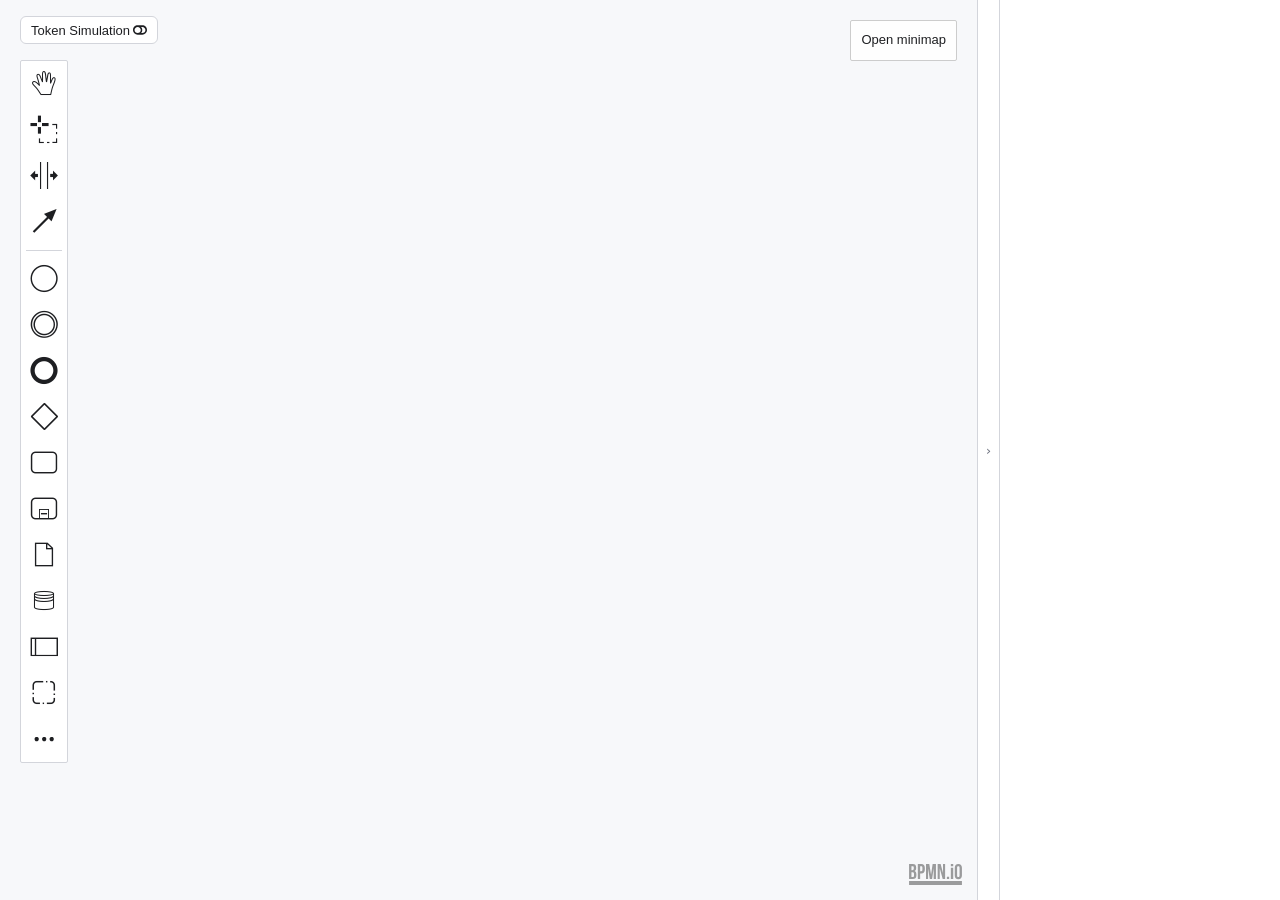
==== commit b05313c4: "chore: 0.4.6 on dev — flip props toggle chevron - Properties sidebar #toggle-props: expanded › / col" ====
--- a/src/main/resources/bpmn-editor/index.html
+++ b/src/main/resources/bpmn-editor/index.html
@@ -279,7 +279,7 @@
 <body>
   <div id="app">
     <div id="canvas"></div>
-    <button type="button" id="toggle-props" title="Hide properties" aria-expanded="true">‹</button>
+    <button type="button" id="toggle-props" title="Hide properties" aria-expanded="true">›</button>
     <aside id="properties"></aside>
   </div>
   <script src="camunda-cloud-modeler.production.min.js"></script>
@@ -629,13 +629,82 @@
         actions.trigger(name);
       } catch (e) {}
     }
+    var BPMN_CLIP_PREFIX = "bpmn-js-clip----";
     function diagramCopy() { diagramEditorAction("copy"); }
     // Paste enters create-mode until click; cut/place fire commandStack.changed → persist.
-    function diagramPaste() { diagramEditorAction("paste"); }
+    // Prefer in-memory clipboard tree so nativeCopyPaste (prio 2050) does not cancel
+    // pasteElements when tree is missing and then fail on navigator.clipboard in JCEF.
+    function diagramPaste() {
+      try {
+        var clipboard = modeler.get("clipboard");
+        var tree = clipboard && clipboard.get && clipboard.get();
+        if (tree) {
+          var copyPaste = modeler.get("copyPaste");
+          if (copyPaste && typeof copyPaste.paste === "function") {
+            copyPaste.paste({ tree: tree });
+            return;
+          }
+        }
+      } catch (e) {}
+      // nativeCopyPaste sets hints.clip=false so mem stays empty after C; cross-file
+      // and same-file-without-mem ask Kotlin to read AWT and call __diagramPasteFromSystemClip.
+      if (typeof window.__requestSystemClipPaste === "function") {
+        window.__requestSystemClipPaste();
+      }
+    }
     function diagramCut() { diagramEditorAction("cut"); }
+    // Camunda nativeCopyPaste revives $type objects into real moddle instances (bundled qG).
+    // Plain JSON.parse leaves plain objects; copyPaste.paste → _createElements then no-ops.
+    function moddleClipReviver(moddle) {
+      var cache = {};
+      return function (key, value) {
+        if (value && typeof value === "object" && typeof value.$type === "string") {
+          var id = value.id;
+          if (id && cache[id]) return cache[id];
+          var type = value.$type;
+          var attrs = Object.assign({}, value);
+          delete attrs.$type;
+          if (!moddle.getTypeDescriptor(type)) return;
+          var el = moddle.create(type, attrs);
+          if (id) cache[id] = el;
+          return el;
+        }
+        return value;
+      };
+    }
+    function diagramPasteFromSystemClip(raw) {
+      try {
+        if (!raw || raw.indexOf(BPMN_CLIP_PREFIX) !== 0) return false;
+        var moddle = modeler.get("moddle");
+        if (!moddle) return false;
+        var tree = JSON.parse(raw.substring(BPMN_CLIP_PREFIX.length), moddleClipReviver(moddle));
+        var copyPaste = modeler.get("copyPaste");
+        if (!copyPaste || typeof copyPaste.paste !== "function") return false;
+        copyPaste.paste({ tree: tree });
+        return true;
+      } catch (e) { return false; }
+    }
+    // Mirror nativeCopyPaste into IDEA AWT clipboard so Ctrl+C in file A → Ctrl+V in file B works.
+    // Also set diagram-js clipboard: nativeCopyPaste sets hints.clip=false after writing
+    // navigator.clipboard, so the stock clipboard module skips clipboard.set(tree).
+    try {
+      modeler.get("eventBus").on("copyPaste.elementsCopied", function (e) {
+        try {
+          if (!e || !e.tree) return;
+          try {
+            var clip = modeler.get("clipboard");
+            if (clip && typeof clip.set === "function") clip.set(e.tree);
+          } catch (setErr) {}
+          if (typeof window.__onDiagramClip === "function") {
+            window.__onDiagramClip(BPMN_CLIP_PREFIX + JSON.stringify(e.tree));
+          }
+        } catch (err) {}
+      });
+    } catch (e) {}
     window.__diagramCopy = diagramCopy;
     window.__diagramPaste = diagramPaste;
     window.__diagramCut = diagramCut;
+    window.__diagramPasteFromSystemClip = diagramPasteFromSystemClip;
     window.__handleDiagramUndoKey = function (redo) { if (isEditableTarget(document.activeElement)) return false; if (redo) diagramRedo(); else diagramUndo(); return true; };
     window.addEventListener("keydown", function (e) {
       var mod = e.ctrlKey || e.metaKey;
@@ -728,7 +797,7 @@
     (function setupPropsToggle() {
       var app = document.getElementById("app"); var btn = document.getElementById("toggle-props");
       function apply(collapsed) {
-        app.classList.toggle("props-collapsed", collapsed); btn.textContent = collapsed ? "›" : "‹"; btn.title = collapsed ? "Show properties" : "Hide properties"; btn.setAttribute("aria-expanded", collapsed ? "false" : "true");
+        app.classList.toggle("props-collapsed", collapsed); btn.textContent = collapsed ? "‹" : "›"; btn.title = collapsed ? "Show properties" : "Hide properties"; btn.setAttribute("aria-expanded", collapsed ? "false" : "true");
         try { localStorage.setItem("forge-bpmn-props-collapsed", collapsed ? "1" : "0"); } catch (e) {}
         window.setTimeout(function () { try { modeler.get("canvas").resized(); } catch (e) {} }, 40);
       }
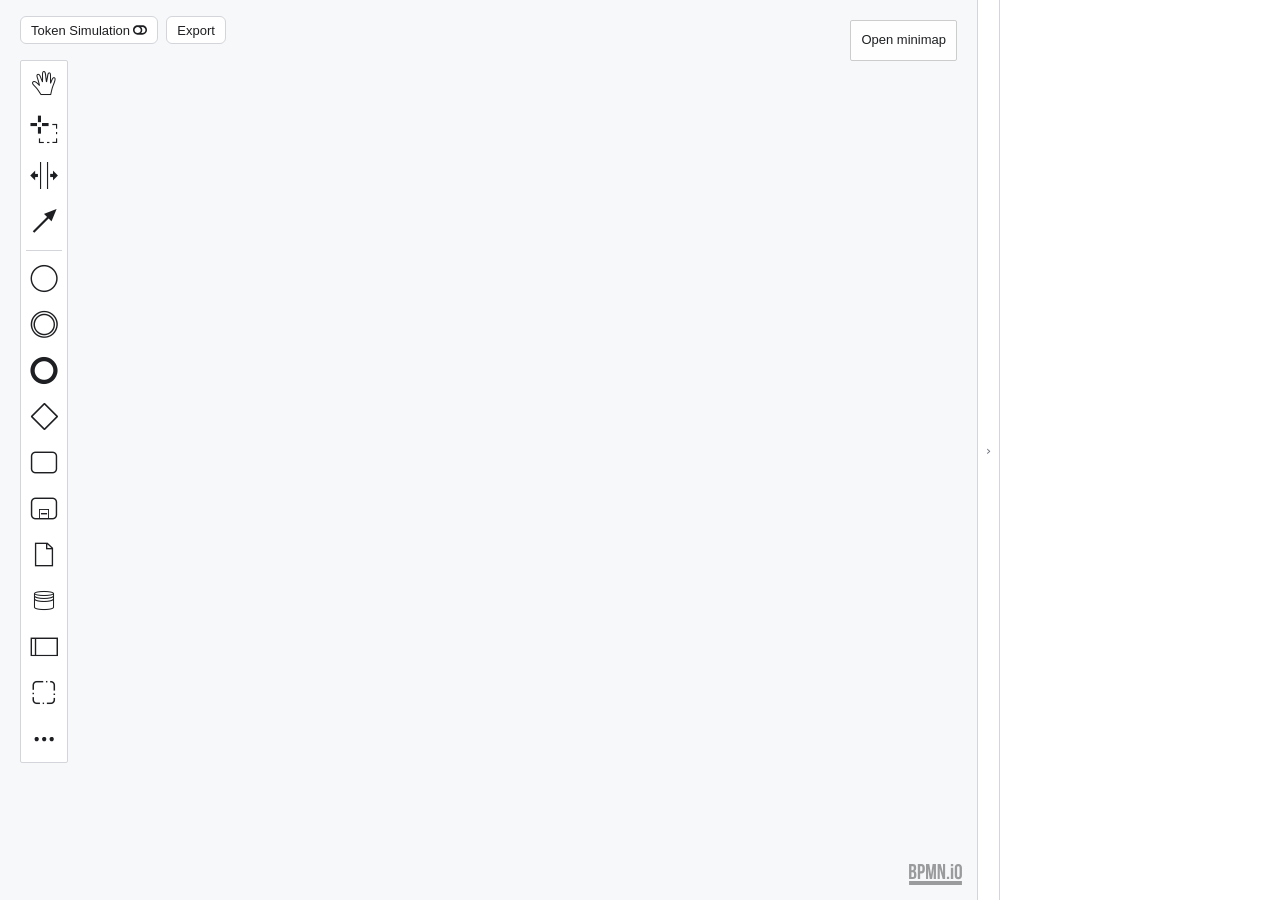
==== commit 96200a0c: "feat: Export SVG/PNG toolbar, lint tooltip, FEEL ==, URI denoise Add a single Export control in the " ====
--- a/src/main/resources/bpmn-editor/index.html
+++ b/src/main/resources/bpmn-editor/index.html
@@ -147,6 +147,109 @@
     .bts-toggle-mode:hover,
     .bjs-container.simulation .bts-toggle-mode:hover { background: var(--hover) !important; color: var(--fg) !important; border-color: var(--border) !important; }
     .bjs-container.simulation .bts-toggle-mode:hover { border-color: var(--token-sim-on-border) !important; }
+
+    .editor-top-toolbar {
+      position: absolute !important;
+      top: 16px !important;
+      left: 20px !important;
+      z-index: 1000 !important;
+      display: inline-flex;
+      align-items: center;
+      gap: 8px;
+      pointer-events: none;
+    }
+    .editor-top-toolbar > * { pointer-events: auto; }
+    .editor-top-toolbar .bts-toggle-mode {
+      position: relative !important;
+      top: auto !important;
+      left: auto !important;
+    }
+    .bpmn-export-btn {
+      display: inline-flex !important;
+      align-items: center;
+      box-sizing: border-box;
+      min-height: 28px;
+      height: 28px;
+      background: var(--palette) !important;
+      color: var(--palette-fg) !important;
+      border: 1px solid var(--palette-border) !important;
+      border-radius: 6px;
+      padding: 4px 10px !important;
+      font-size: 13px !important;
+      line-height: 1;
+      cursor: pointer;
+      user-select: none;
+      font-family: inherit;
+    }
+    .bpmn-export-btn:hover {
+      background: var(--hover) !important;
+      color: var(--fg) !important;
+      border-color: var(--border) !important;
+    }
+    .bpmn-export-btn:focus-visible {
+      outline: 2px solid var(--accent, #3574F0);
+      outline-offset: 1px;
+    }
+
+    .bpmn-export { position: relative; display: inline-flex; }
+    .bpmn-export-menu {
+      display: none;
+      position: absolute;
+      top: calc(100% + 4px);
+      left: 0;
+      min-width: 188px;
+      z-index: 1001;
+      box-sizing: border-box;
+      background: var(--palette);
+      color: var(--palette-fg);
+      border: 1px solid var(--palette-border);
+      border-radius: 6px;
+      padding: 4px;
+      box-shadow: 0 8px 20px rgba(0,0,0,.2);
+    }
+    .bpmn-export.open .bpmn-export-menu { display: block; }
+    .bpmn-export-menu button {
+      display: block;
+      width: 100%;
+      text-align: left;
+      background: transparent;
+      border: none;
+      color: inherit;
+      font-family: inherit;
+      font-size: 13px;
+      line-height: 1.3;
+      padding: 6px 8px;
+      border-radius: 4px;
+      cursor: pointer;
+    }
+    .bpmn-export-menu button:hover,
+    .bpmn-export-menu button:focus-visible {
+      background: var(--hover);
+      color: var(--fg);
+      outline: none;
+    }
+    .bpmn-lint-tooltip {
+      position: fixed;
+      z-index: 10000;
+      transform: translate(-50%, calc(-100% - 8px));
+      max-width: 280px;
+      padding: 6px 8px;
+      border-radius: 6px;
+      background: #2B2D30;
+      color: #F2F4F7;
+      border: 1px solid #6A7380;
+      box-shadow: 0 8px 20px rgba(0,0,0,.35);
+      font-size: 12px;
+      line-height: 1.35;
+      pointer-events: none;
+      white-space: pre-wrap;
+    }
+    html:not(.dark) .bpmn-lint-tooltip {
+      background: #FFFFFF;
+      color: #1E1F22;
+      border-color: #D3D5DB;
+      box-shadow: 0 8px 20px rgba(0,0,0,.12);
+    }
     .djs-overlay-bts-context-menu .bts-context-pad,
     .djs-overlay-bts-context-menu .bts-context-pad:not(.disabled),
     .bts-context-pad,
@@ -271,6 +374,10 @@
       box-shadow: 0 0 0 1px rgba(0,0,0,.28);
       cursor: pointer;
       pointer-events: auto;
+      box-sizing: content-box;
+      padding: 5px;
+      margin: -5px;
+      background-clip: content-box;
     }
     .bpmn-lint-error { background: #E5484D; }
     .bpmn-lint-warning { background: #EF9F27; }
@@ -344,13 +451,97 @@
     window.modeler = modeler;
     try { var grid = modeler.get("grid"); if (grid && grid.setVisible) grid.setVisible(false); } catch (e) {}
     try { modeler.get("toggleMode"); } catch (err) { console.error("token simulation module missing", err); }
+    function ensureEditorToolbar() {
+      var canvas = document.getElementById("canvas");
+      if (!canvas) return;
+      var bar = document.getElementById("editor-top-toolbar");
+      if (!bar) {
+        bar = document.createElement("div");
+        bar.id = "editor-top-toolbar";
+        bar.className = "editor-top-toolbar";
+        bar.setAttribute("role", "toolbar");
+        bar.setAttribute("aria-label", "Diagram tools");
+        canvas.appendChild(bar);
+      }
+      var sim = canvas.querySelector(".bts-toggle-mode");
+      if (sim && sim.parentElement !== bar) bar.insertBefore(sim, bar.firstChild);
+      if (!bar.querySelector(".bpmn-export")) {
+        var wrap = document.createElement("div");
+        wrap.className = "bpmn-export";
+        var btn = document.createElement("button");
+        btn.type = "button";
+        btn.className = "bpmn-export-btn";
+        btn.textContent = "Export";
+        btn.title = "Export diagram";
+        btn.setAttribute("aria-label", "Export diagram");
+        btn.setAttribute("aria-haspopup", "menu");
+        btn.setAttribute("aria-expanded", "false");
+        var menu = document.createElement("div");
+        menu.className = "bpmn-export-menu";
+        menu.setAttribute("role", "menu");
+        menu.hidden = true;
+        function closeExportMenu() {
+          wrap.classList.remove("open");
+          btn.setAttribute("aria-expanded", "false");
+          menu.hidden = true;
+        }
+        function openExportMenu() {
+          wrap.classList.add("open");
+          btn.setAttribute("aria-expanded", "true");
+          menu.hidden = false;
+        }
+        function addItem(format, label) {
+          var item = document.createElement("button");
+          item.type = "button";
+          item.setAttribute("role", "menuitem");
+          item.textContent = label;
+          item.addEventListener("click", function (ev) {
+            ev.preventDefault();
+            ev.stopPropagation();
+            closeExportMenu();
+            if (window.__exportDiagram) window.__exportDiagram(format);
+          });
+          menu.appendChild(item);
+        }
+        addItem("svg", "Export as SVG…");
+        addItem("png", "Export as PNG…");
+        btn.addEventListener("click", function (ev) {
+          ev.preventDefault();
+          ev.stopPropagation();
+          if (wrap.classList.contains("open")) closeExportMenu();
+          else openExportMenu();
+        });
+        btn.addEventListener("keydown", function (ev) {
+          if (ev.key === "Escape") { closeExportMenu(); btn.focus(); }
+          if (ev.key === "ArrowDown") {
+            ev.preventDefault();
+            if (!wrap.classList.contains("open")) openExportMenu();
+            var first = menu.querySelector("button");
+            if (first) first.focus();
+          }
+        });
+        document.addEventListener("click", function (ev) {
+          if (!wrap.contains(ev.target)) closeExportMenu();
+        });
+        document.addEventListener("keydown", function (ev) {
+          if (ev.key === "Escape" && wrap.classList.contains("open")) closeExportMenu();
+        });
+        wrap.appendChild(btn);
+        wrap.appendChild(menu);
+        bar.appendChild(wrap);
+      }
+    }
     window.setTimeout(function () {
-      if (document.querySelector(".bts-toggle-mode")) return;
-      var fallback = document.createElement("button");
-      fallback.type = "button"; fallback.className = "bts-toggle-mode"; fallback.textContent = "Token Simulation";
-      fallback.addEventListener("click", function () { try { modeler.get("toggleMode").toggleMode(); } catch (e) {} });
-      document.getElementById("canvas").appendChild(fallback);
+      if (!document.querySelector(".bts-toggle-mode")) {
+        var fallback = document.createElement("button");
+        fallback.type = "button"; fallback.className = "bts-toggle-mode"; fallback.textContent = "Token Simulation";
+        fallback.addEventListener("click", function () { try { modeler.get("toggleMode").toggleMode(); } catch (e) {} });
+        document.getElementById("canvas").appendChild(fallback);
+      }
+      ensureEditorToolbar();
     }, 0);
+    window.setTimeout(ensureEditorToolbar, 50);
+    window.setTimeout(ensureEditorToolbar, 250);
     var applying = false;
     var simulating = false;
     var lastAppliedXml = null;
@@ -437,20 +628,71 @@
         var target = badgeTargetId(issue.elementId);
         if (!target) return;
         var prev = byId[target];
-        if (!prev || (issue.level === "error" && prev.level !== "error")) {
-          byId[target] = { level: issue.level, message: issue.message, elementId: target };
+        if (!prev) {
+          byId[target] = { level: issue.level, messages: [issue.message], elementId: target };
+        } else {
+          if (issue.level === "error" && prev.level !== "error") prev.level = "error";
+          if (prev.messages.indexOf(issue.message) === -1) prev.messages.push(issue.message);
         }
       });
       Object.keys(byId).forEach(function (id) {
         var issue = byId[id];
         try {
-          var html = '<span class="bpmn-lint-mark bpmn-lint-' + issue.level + '" title="' + escAttr(issue.message) +
-            '" role="button" tabindex="0" onclick="window.__selectElement && window.__selectElement(\'' + id.replace(/'/g, "\\'") +
+          var tip = issue.messages.join("\n");
+          var html = '<span class="bpmn-lint-mark bpmn-lint-' + issue.level + '" title="' + escAttr(tip) +
+            '" data-tip="' + escAttr(tip) +
+            '" role="button" tabindex="0" aria-label="' + escAttr(tip) +
+            '" onclick="window.__selectElement && window.__selectElement(\'' + id.replace(/'/g, "\\'") +
             '\');event.stopPropagation();"></span>';
           overlays.add(id, "lint", { position: { top: -3, right: -3 }, html: html });
         } catch (e) {}
       });
     }
+    (function lintTipDelegate() {
+      var tipEl = null;
+      function hideLintTip() {
+        if (tipEl) tipEl.style.display = "none";
+      }
+      function showLintTip(anchor, text) {
+        if (!text) return;
+        if (!tipEl) {
+          tipEl = document.createElement("div");
+          tipEl.className = "bpmn-lint-tooltip";
+          tipEl.setAttribute("role", "tooltip");
+          document.body.appendChild(tipEl);
+        }
+        tipEl.textContent = text;
+        tipEl.style.display = "block";
+        var r = anchor.getBoundingClientRect();
+        tipEl.style.left = (r.left + r.width / 2) + "px";
+        tipEl.style.top = r.top + "px";
+        var tr = tipEl.getBoundingClientRect();
+        if (tr.left < 8) tipEl.style.left = (r.left + r.width / 2 - tr.left + 8) + "px";
+        else if (tr.right > window.innerWidth - 8) tipEl.style.left = (r.left + r.width / 2 - (tr.right - (window.innerWidth - 8))) + "px";
+        if (tr.top < 8) tipEl.style.transform = "translate(-50%, 10px)";
+        else tipEl.style.transform = "translate(-50%, calc(-100% - 8px))";
+      }
+      document.addEventListener("mouseover", function (e) {
+        var mark = e.target && e.target.closest && e.target.closest(".bpmn-lint-mark");
+        if (mark) showLintTip(mark, mark.getAttribute("data-tip") || mark.getAttribute("title") || "");
+      });
+      document.addEventListener("mouseout", function (e) {
+        var mark = e.target && e.target.closest && e.target.closest(".bpmn-lint-mark");
+        if (!mark) return;
+        var to = e.relatedTarget;
+        if (to && mark.contains(to)) return;
+        hideLintTip();
+      });
+      document.addEventListener("focusin", function (e) {
+        var mark = e.target && e.target.closest && e.target.closest(".bpmn-lint-mark");
+        if (mark) showLintTip(mark, mark.getAttribute("data-tip") || mark.getAttribute("title") || "");
+      });
+      document.addEventListener("focusout", function (e) {
+        var mark = e.target && e.target.closest && e.target.closest(".bpmn-lint-mark");
+        if (mark) hideLintTip();
+      });
+    })();
+
     var persistTimer = null;
     // Only write XML back after a real user edit. Import / post-import repair
     // must not autosave a cleaned model over fixtures (dangling refs, edge DI).
@@ -545,6 +787,11 @@
     };
     // Camunda Cloud sequence-flow setValue replaces FormalExpression with {body} only,
     // dropping language="feel". Stamp it back in preExecute so undo/redo XML stays valid.
+    // Also collapse a doubled leading "=" (FEEL indicator + body already starting with "=").
+    function normalizeFeelBody(body) {
+      if (typeof body !== "string") return body;
+      return body.replace(/^\s*={2,}/, "=");
+    }
     try {
       modeler.get("eventBus").on("commandStack.element.updateProperties.preExecute", function (e) {
         var ctx = e && e.context;
@@ -553,16 +800,44 @@
         if (!expr) return;
         try {
           if (typeof expr.get === "function") {
-            if (expr.get("language")) return;
-            if (expr.get("body") == null || expr.get("body") === "") return;
-            expr.set("language", "feel");
-          } else if (!expr.language) {
+            var bodyGet = expr.get("body");
+            if (bodyGet == null || bodyGet === "") return;
+            if (!expr.get("language")) expr.set("language", "feel");
+            var normGet = normalizeFeelBody(bodyGet);
+            if (normGet !== bodyGet) expr.set("body", normGet);
+          } else {
             if (expr.body == null || expr.body === "") return;
-            expr.language = "feel";
+            if (!expr.language) expr.language = "feel";
+            var normBody = normalizeFeelBody(expr.body);
+            if (normBody !== expr.body) expr.body = normBody;
           }
         } catch (err) {}
       });
     } catch (e) {}
+    function syncFeelIndicator() {
+      var roots = document.querySelectorAll(".bio-properties-panel-feel-entry, .bio-properties-panel-feel-popup, .bio-properties-panel-feel-container");
+      for (var i = 0; i < roots.length; i++) {
+        var root = roots[i];
+        var cm = root.querySelector(".cm-content");
+        var ind = root.querySelector(".bio-properties-panel-feel-indicator");
+        if (!ind) continue;
+        var text = cm && (cm.textContent || "").replace(/^\s+/, "");
+        ind.hidden = !!(text && text.charAt(0) === "=");
+      }
+    }
+    var feelIndTimer = null;
+    function scheduleFeelIndicatorSync() {
+      if (feelIndTimer) return;
+      feelIndTimer = window.setTimeout(function () { feelIndTimer = null; syncFeelIndicator(); }, 0);
+    }
+    try {
+      var feelObs = new MutationObserver(scheduleFeelIndicatorSync);
+      feelObs.observe(document.body, { subtree: true, childList: true, characterData: true });
+    } catch (eFeelObs) {}
+    try {
+      modeler.get("eventBus").on("propertiesPanel.updated", scheduleFeelIndicatorSync);
+      modeler.get("eventBus").on("propertiesPanelPopup.open", scheduleFeelIndicatorSync);
+    } catch (eFeelEv) {}
     // Closing the FEEL pop-out must flush the same debounce (text popup already does).
     try {
       modeler.get("eventBus").on("propertiesPanelPopup.close", function () {
@@ -634,22 +909,39 @@
     // Paste enters create-mode until click; cut/place fire commandStack.changed → persist.
     // Prefer in-memory clipboard tree so nativeCopyPaste (prio 2050) does not cancel
     // pasteElements when tree is missing and then fail on navigator.clipboard in JCEF.
+    // Cef KEYDOWN + page keydown can both fire once; coalesce so cross-file does not
+    // place two overlapping shapes. Do not arm the time guard before the AWT Response
+    // arrives — that callback is the intentional paste.
+    var pasteGuardUntil = 0;
+    var pasteRequestInFlight = false;
+    function createModeActive() {
+      try {
+        var dragging = modeler.get("dragging");
+        var ctx = dragging && dragging.context && dragging.context();
+        if (ctx && typeof ctx.prefix === "string" && ctx.prefix.indexOf("create") === 0) return true;
+      } catch (e) {}
+      return false;
+    }
     function diagramPaste() {
+      if (createModeActive() || Date.now() < pasteGuardUntil || pasteRequestInFlight) return;
       try {
         var clipboard = modeler.get("clipboard");
         var tree = clipboard && clipboard.get && clipboard.get();
         if (tree) {
           var copyPaste = modeler.get("copyPaste");
           if (copyPaste && typeof copyPaste.paste === "function") {
+            pasteGuardUntil = Date.now() + 400;
             copyPaste.paste({ tree: tree });
             return;
           }
         }
       } catch (e) {}
       // nativeCopyPaste sets hints.clip=false so mem stays empty after C; cross-file
-      // and same-file-without-mem ask Kotlin to read AWT and call __diagramPasteFromSystemClip.
+      // and same-file-without-mem ask Kotlin (secondary Response path; Cef KEYDOWN uses B64).
       if (typeof window.__requestSystemClipPaste === "function") {
+        pasteRequestInFlight = true;
         window.__requestSystemClipPaste();
+        setTimeout(function () { pasteRequestInFlight = false; }, 1500);
       }
     }
     function diagramCut() { diagramEditorAction("cut"); }
@@ -673,15 +965,33 @@
       };
     }
     function diagramPasteFromSystemClip(raw) {
+      pasteRequestInFlight = false;
       try {
         if (!raw || raw.indexOf(BPMN_CLIP_PREFIX) !== 0) return false;
+        // Another paste already entered create-mode (duplicate key handler); skip.
+        if (createModeActive() || Date.now() < pasteGuardUntil) return false;
         var moddle = modeler.get("moddle");
         if (!moddle) return false;
         var tree = JSON.parse(raw.substring(BPMN_CLIP_PREFIX.length), moddleClipReviver(moddle));
         var copyPaste = modeler.get("copyPaste");
         if (!copyPaste || typeof copyPaste.paste !== "function") return false;
+        pasteGuardUntil = Date.now() + 400;
         copyPaste.paste({ tree: tree });
         return true;
+      } catch (e) { return false; }
+    }
+    // Kotlin Cef KEYDOWN paste: UTF-8 payload as base64 avoids jsString breakage on large trees.
+    function diagramPasteFromSystemClipB64(b64) {
+      pasteRequestInFlight = false;
+      try {
+        if (!b64) return false;
+        var bin = atob(b64);
+        var bytes = new Uint8Array(bin.length);
+        for (var i = 0; i < bin.length; i++) bytes[i] = bin.charCodeAt(i);
+        var raw = (typeof TextDecoder !== "undefined")
+          ? new TextDecoder("utf-8").decode(bytes)
+          : decodeURIComponent(escape(bin));
+        return diagramPasteFromSystemClip(raw);
       } catch (e) { return false; }
     }
     // Mirror nativeCopyPaste into IDEA AWT clipboard so Ctrl+C in file A → Ctrl+V in file B works.
@@ -705,6 +1015,7 @@
     window.__diagramPaste = diagramPaste;
     window.__diagramCut = diagramCut;
     window.__diagramPasteFromSystemClip = diagramPasteFromSystemClip;
+    window.__diagramPasteFromSystemClipB64 = diagramPasteFromSystemClipB64;
     window.__handleDiagramUndoKey = function (redo) { if (isEditableTarget(document.activeElement)) return false; if (redo) diagramRedo(); else diagramUndo(); return true; };
     window.addEventListener("keydown", function (e) {
       var mod = e.ctrlKey || e.metaKey;
@@ -731,8 +1042,10 @@
     }, true);
     function fit() { try { modeler.get("canvas").zoom("fit-viewport", "auto"); } catch (e) {} }
     window.__fit = fit;
-    window.__applyTheme = function (t) {
-      var root = document.documentElement; var dark = !!t.dark;
+    var lastUserTheme = { dark: false, hc: false };
+    function applyThemeInternal(t, remember) {
+      if (remember !== false) lastUserTheme = t || lastUserTheme;
+      var root = document.documentElement; var dark = !!(t && t.dark);
       root.classList.toggle("dark", dark); root.classList.toggle("hc", !!t.hc); root.classList.remove("dark-diagram");
       ["bg","panel","fg","muted","border","input","hover","accent"].forEach(function (k) { if (t[k]) root.style.setProperty("--" + k, t[k]); });
       var fill, stroke, label, canvas, panel, palette;
@@ -741,6 +1054,113 @@
       if (t.bg) root.style.setProperty("--bg", t.bg); else root.style.setProperty("--bg", panel);
       try { var renderer = modeler.get("bpmnRenderer"); if (renderer) { renderer.defaultFillColor = fill; renderer.defaultStrokeColor = stroke; renderer.defaultLabelColor = label; } } catch (e) {}
       try { var registry = modeler.get("elementRegistry"); var gfxFactory = modeler.get("graphicsFactory"); var canvasSvc = modeler.get("canvas"); var rootEl = canvasSvc.getRootElement(); registry.forEach(function (el) { if (!el || el === rootEl) return; var gfx = registry.getGraphics(el); if (!gfx) return; var type = el.waypoints ? "connection" : "shape"; try { gfxFactory.update(type, el, gfx); } catch (err) {} }); } catch (e) {}
+    }
+    window.__applyTheme = function (t) { applyThemeInternal(t, true); };
+    function addSvgPaddingAndBackground(svg) {
+      var vb = /viewBox="([^"]+)"/.exec(svg);
+      if (!vb) return svg;
+      var parts = vb[1].trim().split(/[\s,]+/).map(Number);
+      var x = parts[0] || 0, y = parts[1] || 0, w = parts[2] || 0, h = parts[3] || 0;
+      if (!w || !h) return svg;
+      var pad = 16;
+      var nx = x - pad, ny = y - pad, nw = w + pad * 2, nh = h + pad * 2;
+      svg = svg.replace(/viewBox="[^"]+"/, 'viewBox="' + nx + " " + ny + " " + nw + " " + nh + '"');
+      var rect = '<rect class="bpmn-export-bg" x="' + nx + '" y="' + ny + '" width="' + nw + '" height="' + nh + '" fill="#FFFFFF"/>';
+      if (svg.indexOf('class="bpmn-export-bg"') === -1) {
+        svg = svg.replace(/<svg([^>]*)>/, "<svg$1>" + rect);
+      }
+      return svg;
+    }
+    function resolveCssVarsInSvg(svg) {
+      var style = getComputedStyle(document.documentElement);
+      ["icon", "label", "shape-fill", "flow", "canvas"].forEach(function (k) {
+        var val = (style.getPropertyValue("--" + k) || "").trim();
+        if (val) svg = svg.split("var(--" + k + ")").join(val);
+      });
+      return svg;
+    }
+    function stripNonDiagramFromSvg(svg) {
+      // Safety net: saveSVG should already omit HTML chrome. Drop leftover selection/outline/hit/bendpoint markup.
+      return svg
+        .replace(/<g[^>]*class="[^"]*djs-outline[^"]*"[^>]*>[\s\S]*?<\/g>/g, "")
+        .replace(/<g[^>]*class="[^"]*djs-bendpoint[^"]*"[^>]*>[\s\S]*?<\/g>/g, "")
+        .replace(/<g[^>]*class="[^"]*djs-hit[^"]*"[^>]*\/>/g, "")
+        .replace(/\sclass="([^"]*)"/g, function (m, cls) {
+          var cleaned = cls.replace(/\bselected\b/g, "").replace(/\s+/g, " ").trim();
+          return cleaned ? ' class="' + cleaned + '"' : "";
+        });
+    }
+    function svgToPngBase64(svg) {
+      return new Promise(function (resolve, reject) {
+        var blob = new Blob([svg], { type: "image/svg+xml;charset=utf-8" });
+        var url = URL.createObjectURL(blob);
+        var img = new Image();
+        img.onload = function () {
+          try {
+            var scale = 2;
+            var w = img.naturalWidth || img.width || 1;
+            var h = img.naturalHeight || img.height || 1;
+            var canvas = document.createElement("canvas");
+            canvas.width = Math.max(1, Math.round(w * scale));
+            canvas.height = Math.max(1, Math.round(h * scale));
+            var ctx = canvas.getContext("2d");
+            ctx.fillStyle = "#FFFFFF";
+            ctx.fillRect(0, 0, canvas.width, canvas.height);
+            ctx.drawImage(img, 0, 0, canvas.width, canvas.height);
+            var data = canvas.toDataURL("image/png");
+            resolve(data.replace(/^data:image\/png;base64,/, ""));
+          } catch (err) {
+            reject(err);
+          } finally {
+            URL.revokeObjectURL(url);
+          }
+        };
+        img.onerror = function () {
+          URL.revokeObjectURL(url);
+          reject(new Error("Failed to rasterize SVG"));
+        };
+        img.src = url;
+      });
+    }
+    window.__buildExportPayload = async function (format) {
+      var selection = null, prevSel = [];
+      var overlayRoot = document.querySelector(".djs-overlay-container");
+      var prevOverlay = overlayRoot ? overlayRoot.style.display : "";
+      var wasSimulating = simulating;
+      try {
+        try {
+          selection = modeler.get("selection");
+          prevSel = selection.get ? selection.get() : [];
+          if (selection.select) selection.select([]);
+        } catch (eSel) {}
+        if (overlayRoot) overlayRoot.style.display = "none";
+        if (wasSimulating) {
+          try { modeler.get("toggleMode").toggleMode(false); } catch (eSim) {}
+        }
+        applyThemeInternal({ dark: false, hc: false }, false);
+        await new Promise(function (r) { requestAnimationFrame(function () { requestAnimationFrame(r); }); });
+        var result = await modeler.saveSVG();
+        var svg = stripNonDiagramFromSvg(resolveCssVarsInSvg(addSvgPaddingAndBackground(result.svg || "")));
+        if (format === "png") return { format: "png", data: await svgToPngBase64(svg) };
+        return { format: "svg", data: svg };
+      } finally {
+        if (overlayRoot) overlayRoot.style.display = prevOverlay;
+        try { if (selection && selection.select) selection.select(prevSel); } catch (eResel) {}
+        if (wasSimulating && !simulating) {
+          try { modeler.get("toggleMode").toggleMode(true); } catch (eSim2) {}
+        }
+        applyThemeInternal(lastUserTheme, false);
+      }
+    };
+    window.__exportDiagram = async function (format) {
+      if (!window.__onExport) return;
+      try {
+        var payload = await window.__buildExportPayload(format === "png" ? "png" : "svg");
+        window.__onExport(payload.format + "\n" + payload.data);
+      } catch (err) {
+        console.error("export failed", err);
+        if (window.__onExportError) window.__onExportError(String(err && err.message ? err.message : err));
+      }
     };
     (function setupConnectionContextPad() {
       var lastClick = null;
